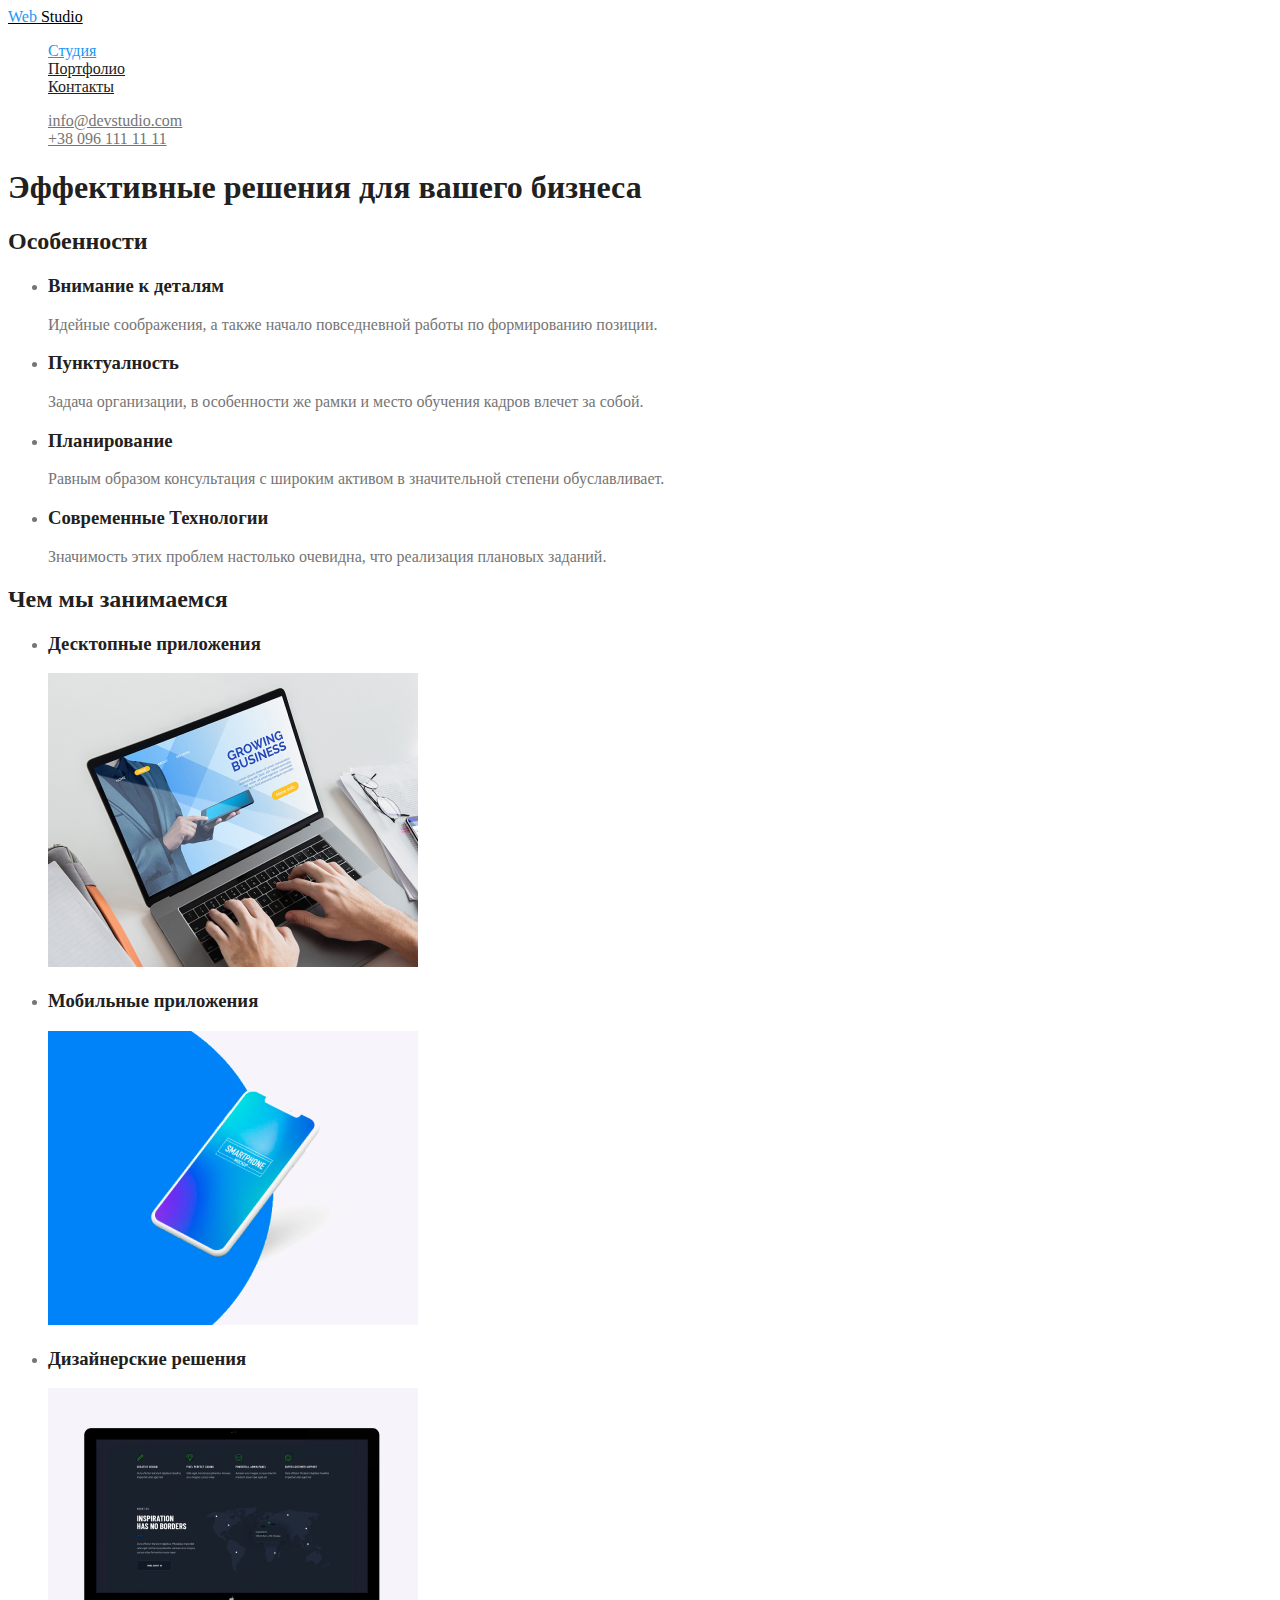
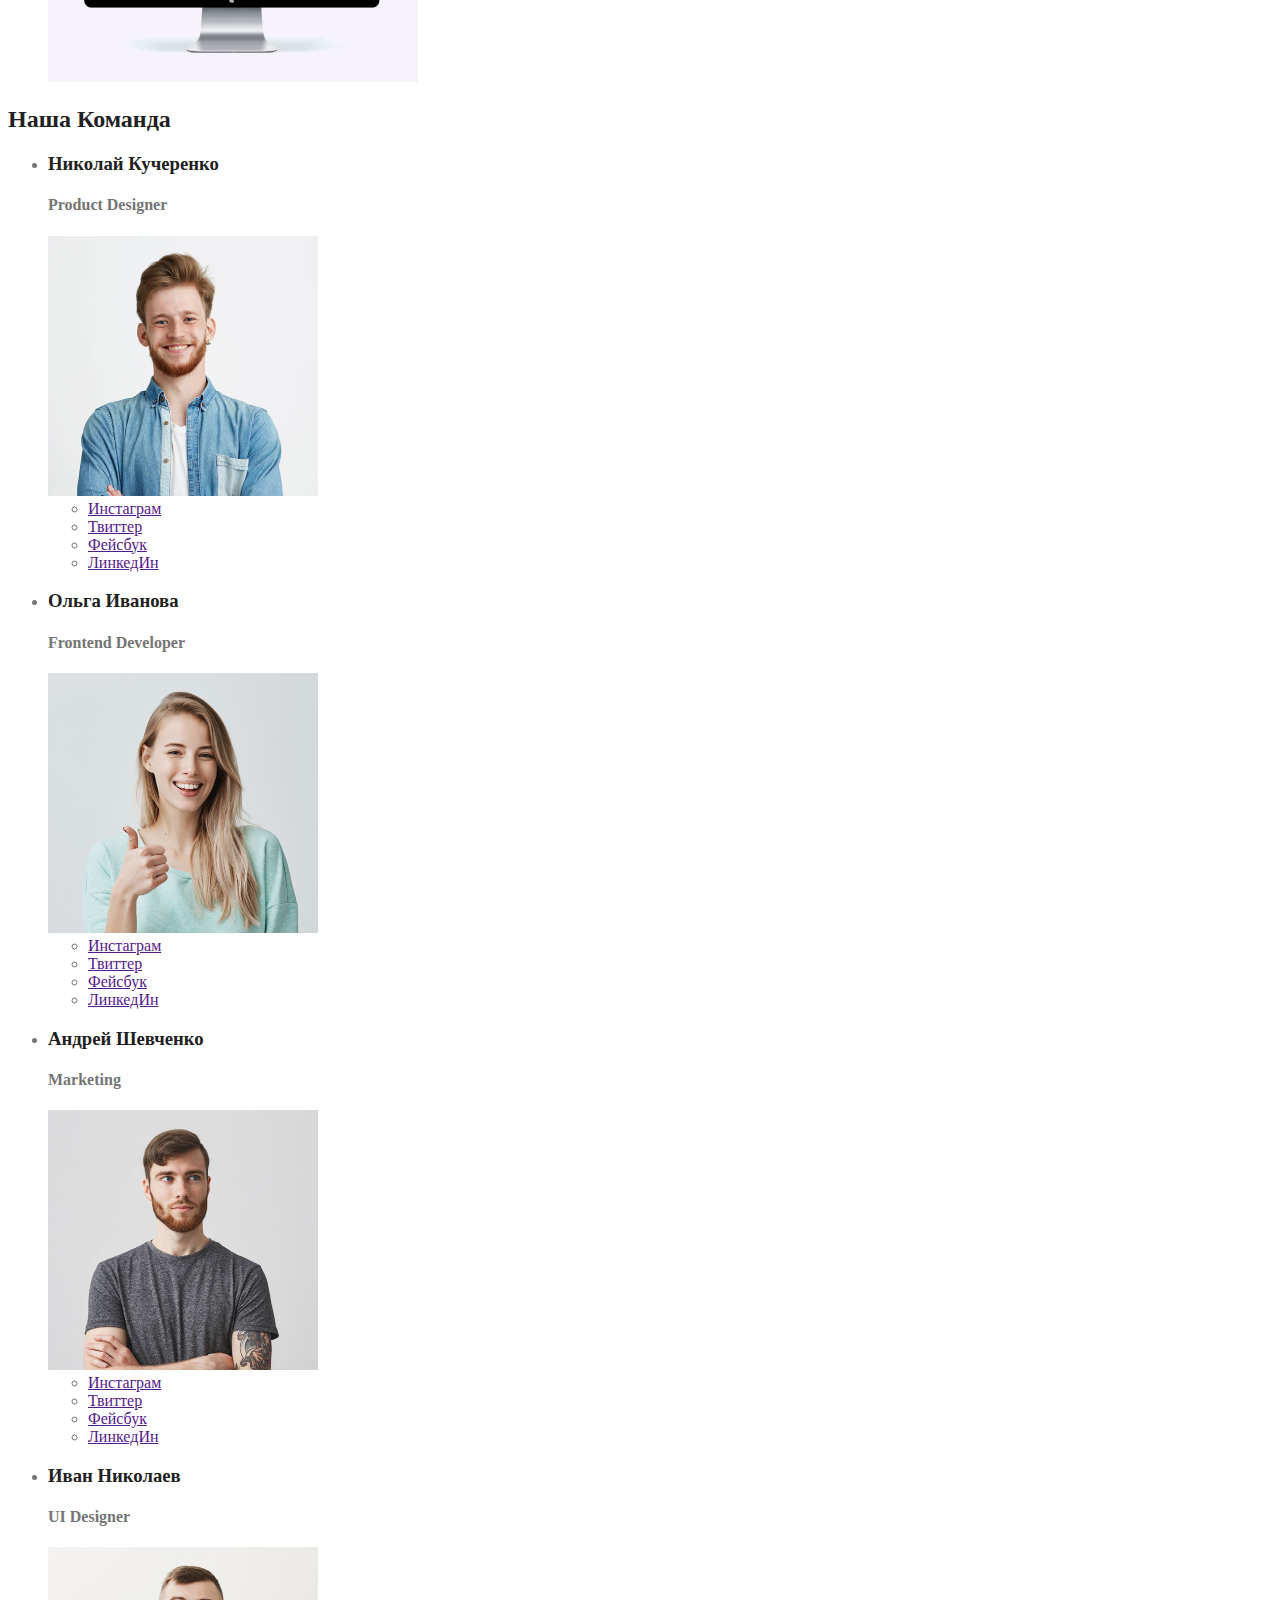
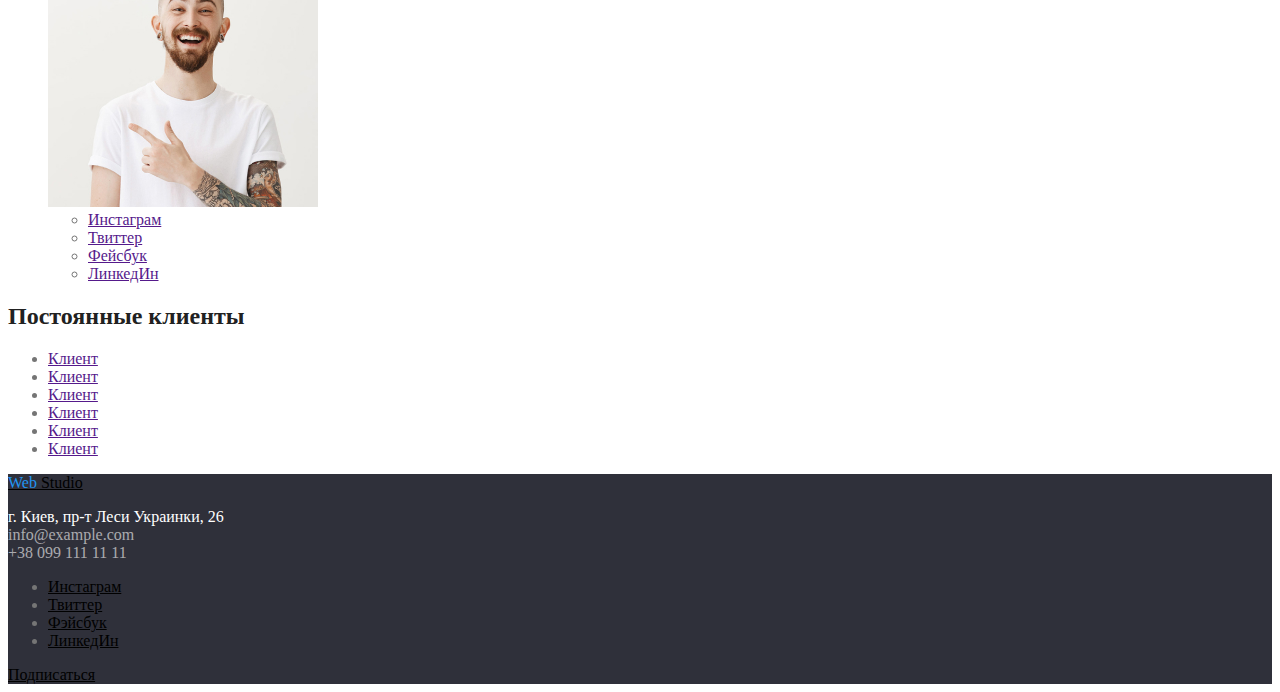
==== index.html @ 62b4dc36 "Разметка и оформление" ====
<!DOCTYPE html>
<html lang="ru">
  <head>
    <meta charset="UTF-8" />
    <meta name="viewport" content="width=device-width, initial-scale=1.0" />
    <title>Web Studio</title>

    <link rel="stylesheet" href="./сss/styles.css" />
  </head>
  <body>
    <!-- Шапка -->
    <header>
      <nav>
        <a href="" class="logo"> <span class="logo-web">Web</span> Studio</a>

        <ul class="pages-nav list">
          <li><a href="" class="link current">Студия</a></li>
          <li><a href="./portfolio.html" class="link">Портфолио</a></li>
          <li><a href="" class="link">Контакты</a></li>
        </ul>
      </nav>

      <ul class="nav-contacts list">
        <li>
          <a href="mailto:info@devstudio.com" class="contacts"
            >info@devstudio.com</a
          >
        </li>
        <li>
          <a href="tel:+380961111111" class="contacts"> +38 096 111 11 11</a>
        </li>
      </ul>
    </header>

    <main>
      <!-- Герой -->
      <section class="hero">
        <h1 class="title">Эффективные решения для вашего бизнеса</h1>
        <a href=""></a>
      </section>

      <!-- Особенности -->
      <section class="features">
        <h2 class="title">Особенности</h2>

        <ul>
          <li>
            <h3 class="title">Внимание к деталям</h3>

            <p>
              Идейные соображения, а также начало повседневной работы по
              формированию позиции.
            </p>
          </li>
          <li>
            <h3 class="title">Пунктуалность</h3>

            <p>
              Задача организации, в особенности же рамки и место обучения кадров
              влечет за собой.
            </p>
          </li>
          <li>
            <h3 class="title">Планирование</h3>

            <p>
              Равным образом консультация с широким активом в значительной
              степени обуславливает.
            </p>
          </li>
          <li>
            <h3 class="title">Современные Технологии</h3>
            <p>
              Значимость этих проблем настолько очевидна, что реализация
              плановых заданий.
            </p>
          </li>
        </ul>
      </section>

      <!-- Чем мы занимаемся -->
      <section class="products">
        <h2 class="title">Чем мы занимаемся</h2>

        <ul>
          <li>
            <h3 class="title">Десктопные приложения</h3>
            <a href=""><img src="./images/box-1.jpg" alt="" width="370" /></a>
          </li>
          <li>
            <h3 class="title">Мобильные приложения</h3>
            <a href=""><img src="./images/box-2.jpg" alt="" width="370" /></a>
          </li>
          <li>
            <h3 class="title">Дизайнерские решения</h3>
            <a href=""><img src="./images/box-3.jpg" alt="" width="370" /></a>
          </li>
        </ul>
      </section>

      <!-- Наша команда -->
      <section class="team">
        <h2 class="title">Наша Команда</h2>

        <ul>
          <li>
            <h3 class="title">Николай Кучеренко</h3>
            <h4>Product Designer</h4>

            <img
              src="./images/team-1.jpg"
              alt="Фотография Николая Кучеренко"
              width="270"
            />
            <ul>
              <li>
                <a href="" aria-label="Ссылка на Инстаграм">Инстаграм</a>
              </li>
              <li>
                <a href="" aria-label="Ссылка на Твиттер">Твиттер</a>
              </li>
              <li>
                <a href="" aria-label="Ссылка на Фейсбук">Фейсбук</a>
              </li>
              <li>
                <a href="" aria-label="Ссылка на ЛинкедИн">ЛинкедИн</a>
              </li>
            </ul>
          </li>

          <li>
            <h3 class="title">Ольга Иванова</h3>
            <h4>Frontend Developer</h4>

            <img
              src="./images/team-2.jpg"
              alt="Фотография Ольги Ивановой"
              width="270"
            />
            <ul>
              <li>
                <a href="" aria-label="Ссылка на Инстаграм">Инстаграм</a>
              </li>
              <li>
                <a href="" aria-label="Ссылка на Твиттер">Твиттер</a>
              </li>
              <li>
                <a href="" aria-label="Ссылка на Фейсбук">Фейсбук</a>
              </li>
              <li>
                <a href="" aria-label="Ссылка на ЛинкедИн">ЛинкедИн</a>
              </li>
            </ul>
          </li>

          <li>
            <h3 class="title">Андрей Шевченко</h3>
            <h4>Marketing</h4>

            <img
              src="./images/team-3.jpg"
              alt="Фотография Андрея Шевченко"
              width="270"
            />
            <ul>
              <li>
                <a href="" aria-label="Ссылка на Инстаграм">Инстаграм</a>
              </li>
              <li>
                <a href="" aria-label="Ссылка на Твиттер">Твиттер</a>
              </li>
              <li>
                <a href="" aria-label="Ссылка на Фейсбук">Фейсбук</a>
              </li>
              <li>
                <a href="" aria-label="Ссылка на ЛинкедИн">ЛинкедИн</a>
              </li>
            </ul>
          </li>

          <li>
            <h3 class="title">Иван Николаев</h3>
            <h4>UI Designer</h4>

            <img
              src="./images/team-4.jpg"
              alt="Фотография Ивана Николаева"
              width="270"
            />
            <ul>
              <li>
                <a href="" aria-label="Ссылка на Инстаграм">Инстаграм</a>
              </li>
              <li>
                <a href="" aria-label="Ссылка на Твиттер">Твиттер</a>
              </li>
              <li>
                <a href="" aria-label="Ссылка на Фейсбук">Фейсбук</a>
              </li>
              <li>
                <a href="" aria-label="Ссылка на ЛинкедИн">ЛинкедИн</a>
              </li>
            </ul>
          </li>
        </ul>
      </section>

      <!-- Постоянные клиенты -->
      <section class="clients">
        <h2 class="title">Постоянные клиенты</h2>

        <ul>
          <li>
            <a href="" aria-label="Ссылка на клиента">Клиент</a>
          </li>

          <li>
            <a href="" aria-label="Ссылка на клиента">Клиент</a>
          </li>

          <li>
            <a href="" aria-label="Ссылка на клиента">Клиент</a>
          </li>

          <li>
            <a href="" aria-label="Ссылка на клиента">Клиент</a>
          </li>
          <li>
            <a href="" aria-label="Ссылка на клиента">Клиент</a>
          </li>
          <li>
            <a href="" aria-label="Ссылка на клиента">Клиент</a>
          </li>
        </ul>
      </section>
    </main>

    <footer class="footer">
      <div>
        <a href="" class="logo"> <span class="logo-web">Web</span> Studio</a>
      </div>
      <div class="contacts">
        <p>
          <span class="adress">г. Киев, пр-т Леси Украинки, 26</span> <br />
          <span class="mail">info@example.com</span> <br />
          <span class="phone">+38 099 111 11 11</span> <br />
        </p>
      </div>
      <div class="social">
        <ul>
          <li><a href="" aria-label="Ссылка на Instagram">Инстаграм</a></li>
          <li><a href="" aria-label="Ссылка на Twitter">Твиттер</a></li>
          <li><a href="" aria-label="Ссылка на Facebook">Фэйсбук</a></li>
          <li><a href="" aria-label="Ссылка на LinkedIn">ЛинкедИн</a></li>
        </ul>
      </div>

      <div class="sub">
        <a href="">Подписаться</a>
      </div>
    </footer>
  </body>
</html>

<span></span>
---- сss/styles.css ----
:root {
  --primary-text-color: #757575;
  --title-color: #212121;
  --accent-color: #2196f3;
  --black-color: #000000;
  --primary-white-color: #ffffff;
  --footer-color: #2f303a;
  --contacts-color: rgba(255, 255, 255, 0.6);
}

body {
  background-color: var(--primary-white-color);
  color: var(--primary-text-color);
}

.list {
  list-style: none;
}

/* белый цвет: #FFFFFF */
/* цвет заголовка: #212121 */
/* основной цвет текста: #757575 */
/* акцент: #2196F3 */
/* цвет контактов в футере: rgba(255, 255, 255, 0.6); */
/* черный цвет: #000000 */
/* цвет футера: #2F303A */

/*  Шапка */

/* Навигация */
.logo-web {
  color: var(--accent-color);
}

.logo {
  color: var(--black-color);
}

.pages-nav .link {
  color: var(--title-color);
}

.pages-nav .link:hover,
.pages-nav .link:focus {
  color: var(--accent-color);
}

.pages-nav .link.current {
  color: var(--accent-color);
}

/* Контакты */
.nav-contacts .contacts {
  color: var(--primary-text-color);
}

.nav-contacts .contacts:hover,
.nav-contacts .contacts:focus {
  color: var(--accent-color);
}

/* Оформелние index.html */

/* Герой */
.hero .title {
  color: var(--title-color);
}

/* Особенности */
.features .title {
  color: var(--title-color);
}

/* Чем мы занимаемся */
.products .title {
  color: var(--title-color);
}

/* Наша команда */
.team .title {
  color: var(--title-color);
}

/* Постоянные клиенты */
.clients .title {
  color: var(--title-color);
}

/* Футер */
.footer {
  background-color: var(--footer-color);
}

.footer a {
  color: var(--black-color);
}

.contacts .adress {
  color: var(--primary-white-color);
}

.contacts .mail {
  color: var(--contacts-color);
}

.contacts .phone {
  color: var(--contacts-color);
}

/* Оформление portfolio.html */

.filter .title {
  color: var(--title-color);
}

.filter a {
  color: var(--black-color);
}

.portfolio .title {
  color: var(--title-color);
}
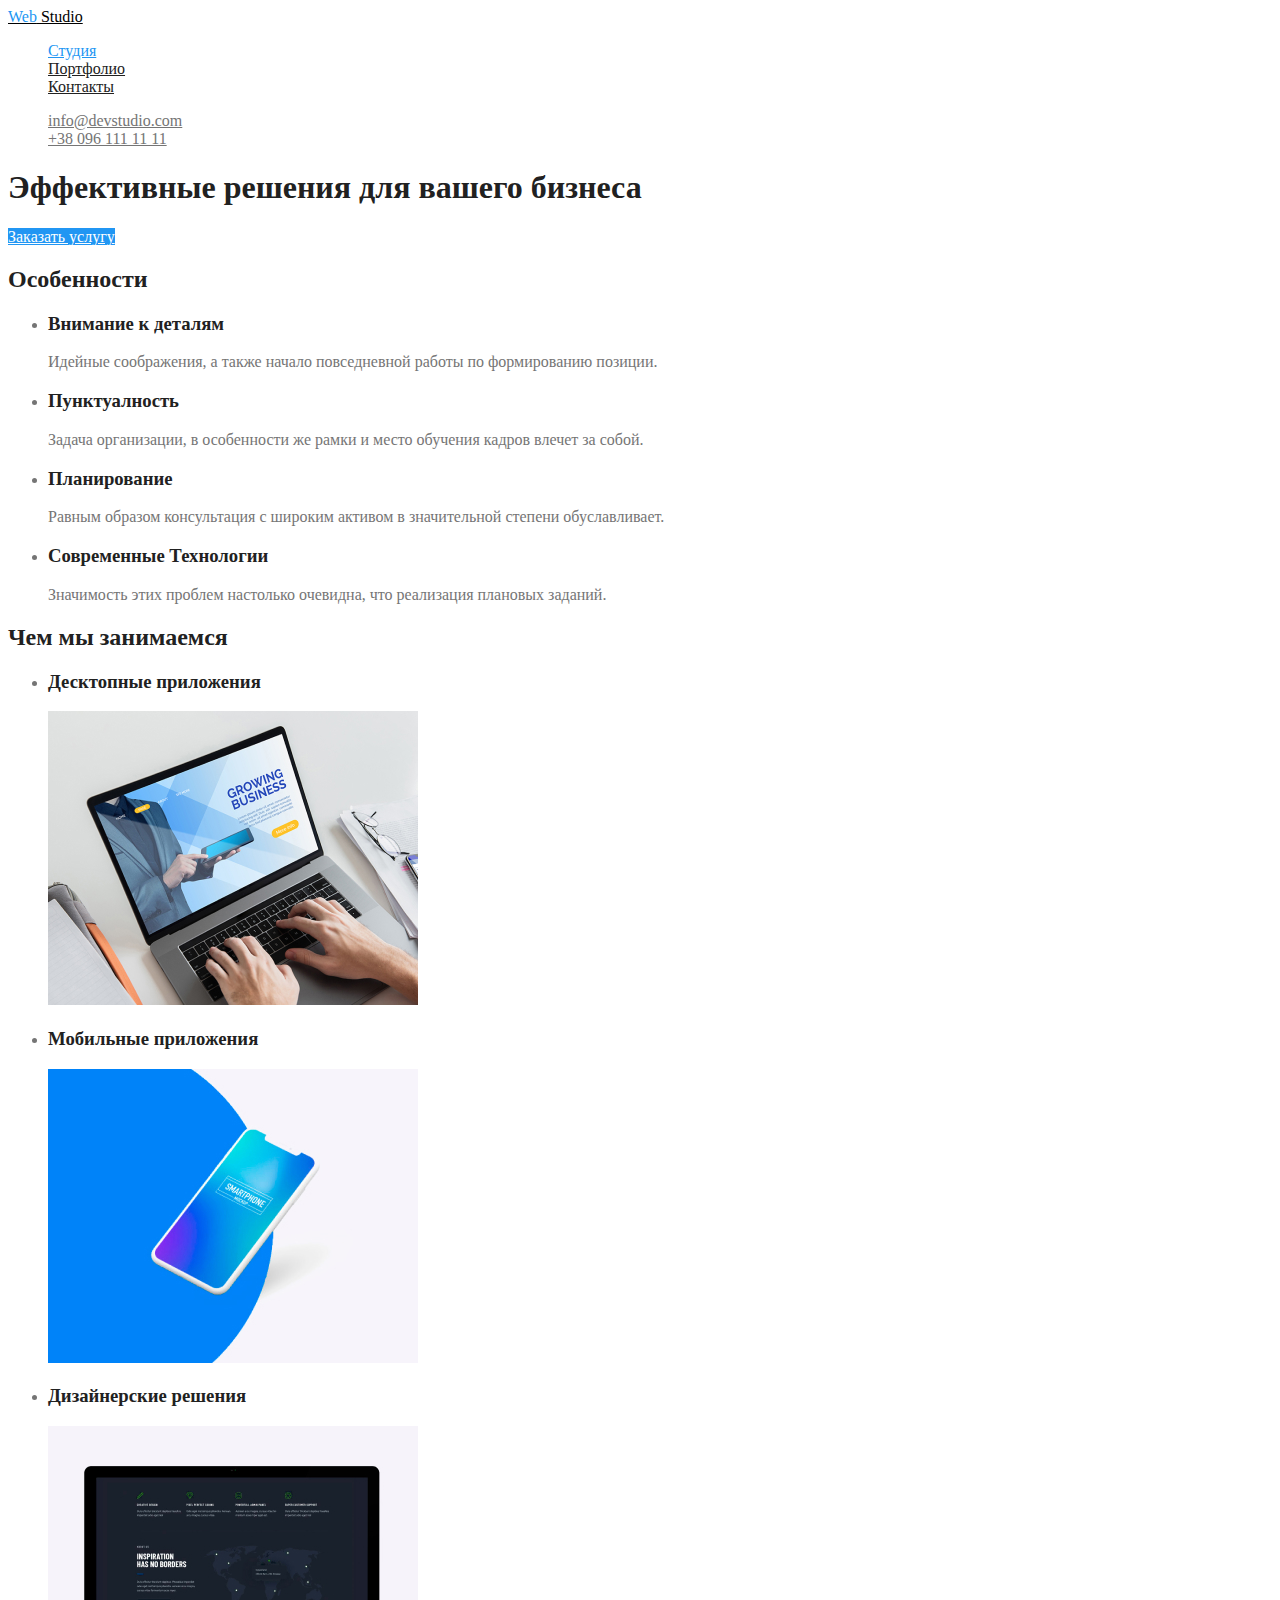
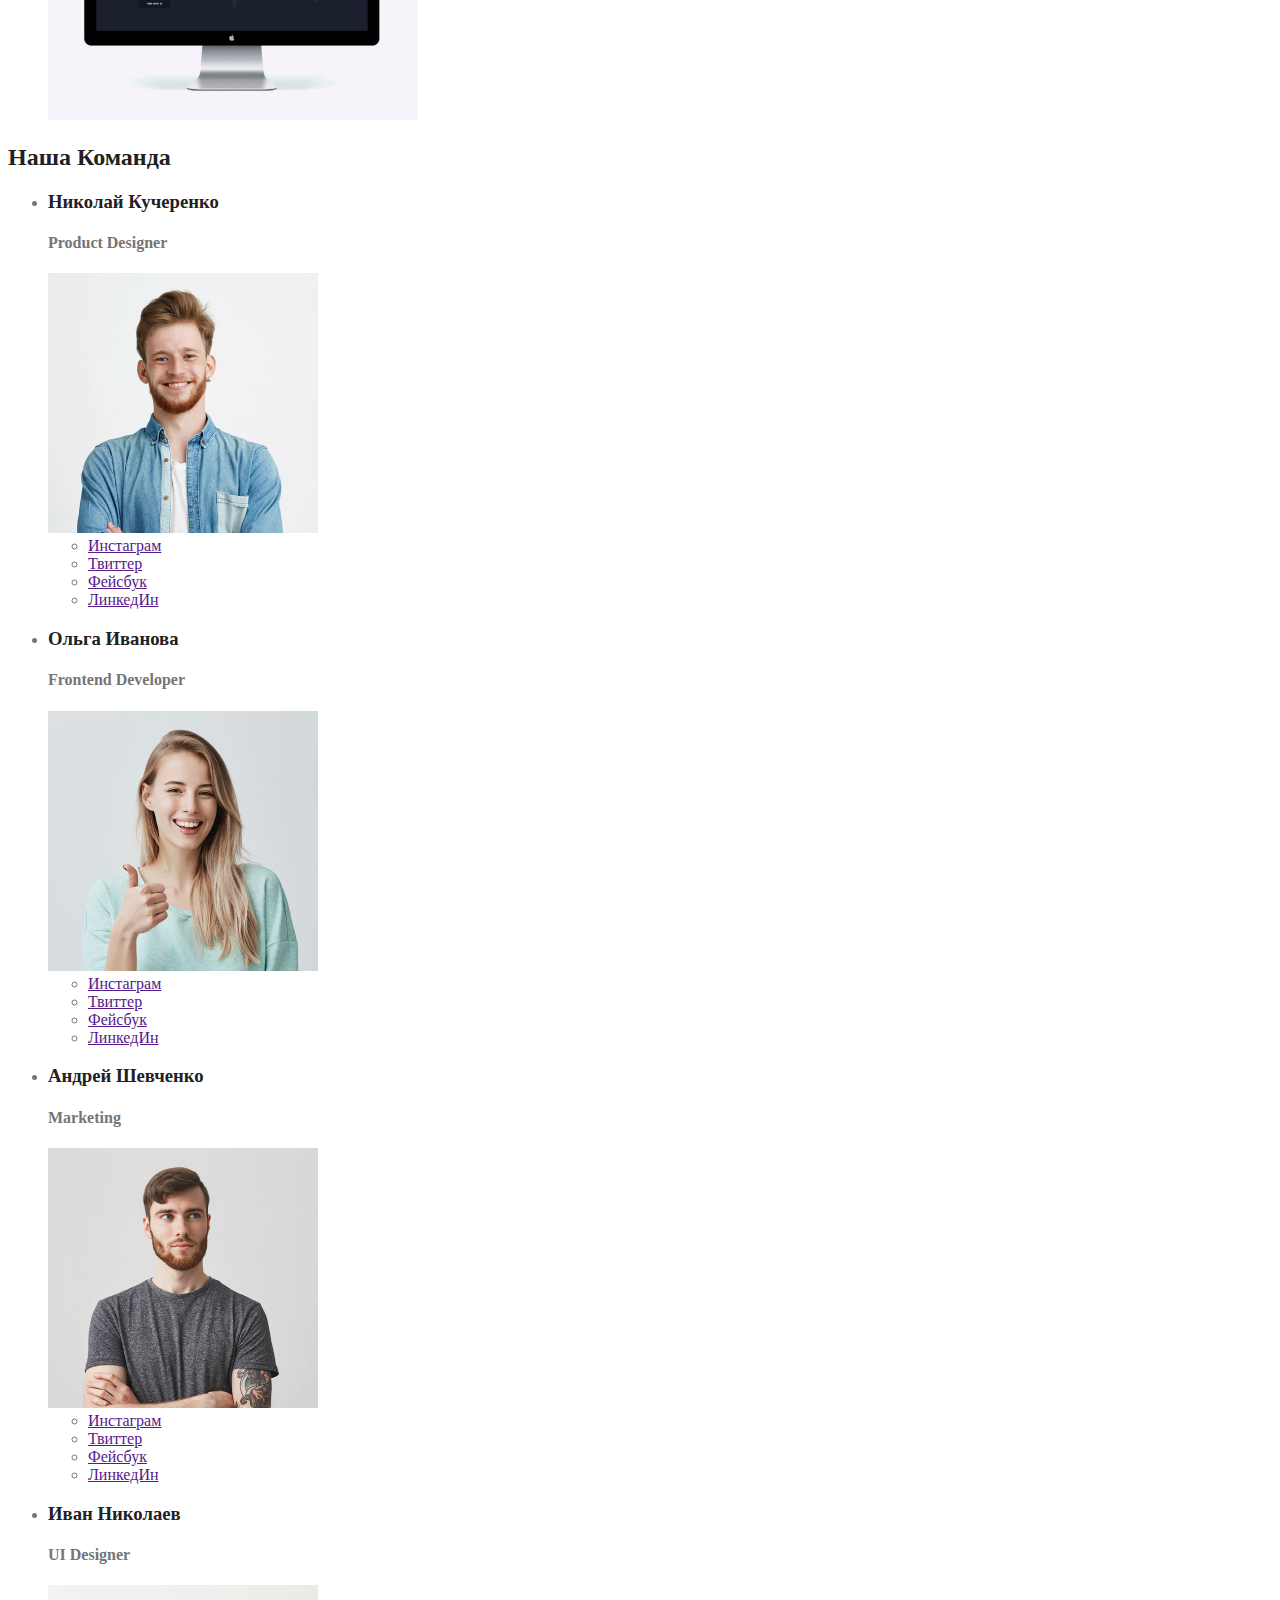
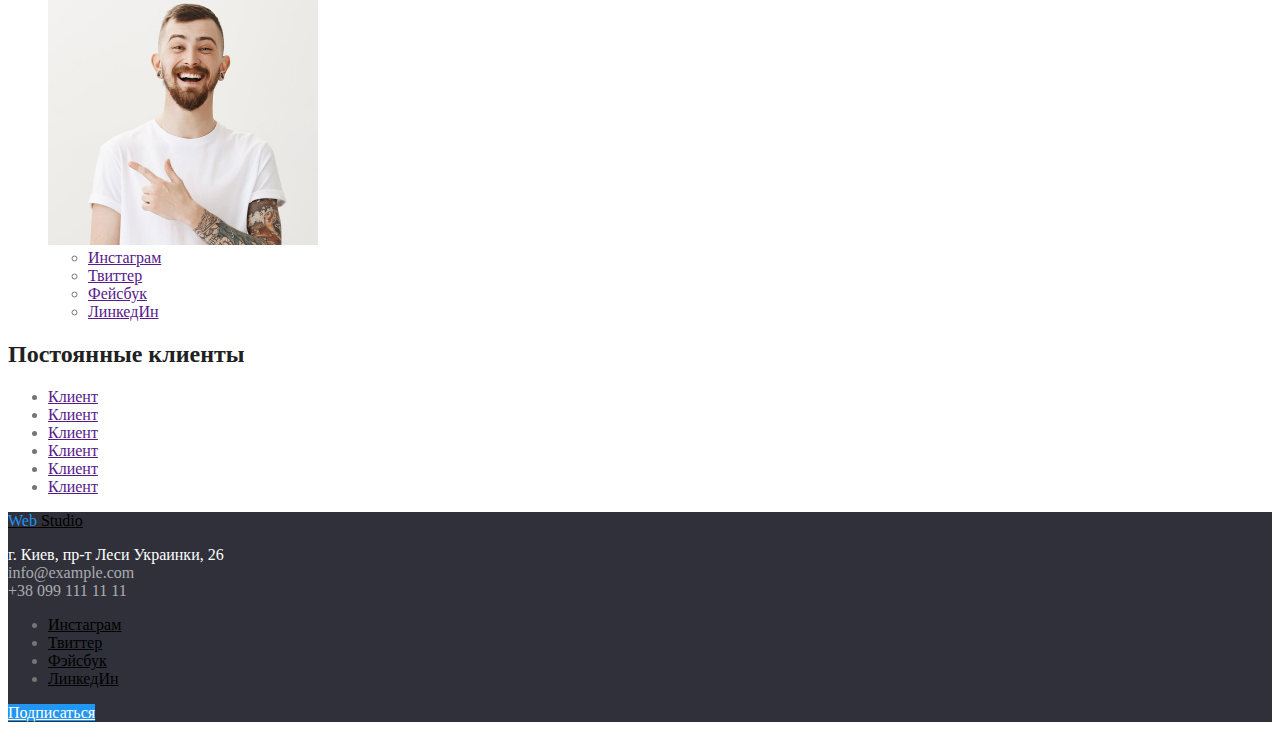
==== commit 4fbc7807: "Добавлено оформление button" ====
--- a/index.html
+++ b/index.html
@@ -36,7 +36,7 @@
       <!-- Герой -->
       <section class="hero">
         <h1 class="title">Эффективные решения для вашего бизнеса</h1>
-        <a href=""></a>
+        <a href="" class="button">Заказать услугу</a>
       </section>
 
       <!-- Особенности -->
@@ -256,7 +256,7 @@
       </div>
 
       <div class="sub">
-        <a href="">Подписаться</a>
+        <a href="" class="button">Подписаться</a>
       </div>
     </footer>
   </body>
--- a/сss/styles.css
+++ b/сss/styles.css
@@ -5,6 +5,7 @@
   --black-color: #000000;
   --primary-white-color: #ffffff;
   --footer-color: #2f303a;
+  --portfolio-button-color: #f5f4fa;
   --contacts-color: rgba(255, 255, 255, 0.6);
 }
 
@@ -24,6 +25,7 @@
 /* цвет контактов в футере: rgba(255, 255, 255, 0.6); */
 /* черный цвет: #000000 */
 /* цвет футера: #2F303A */
+/* цвет кнопок портфолио: #F5F4FA */
 
 /*  Шапка */
 
@@ -91,7 +93,7 @@
   background-color: var(--footer-color);
 }
 
-.footer a {
+.footer .social a {
   color: var(--black-color);
 }
 
@@ -113,10 +115,22 @@
   color: var(--title-color);
 }
 
-.filter a {
-  color: var(--black-color);
-}
-
 .portfolio .title {
   color: var(--title-color);
 }
+
+/* Button */
+.button {
+  color: var(--primary-white-color);
+  background-color: var(--accent-color);
+}
+
+.button.portfolio {
+  color: var(--title-color);
+  background-color: var(--portfolio-button-color);
+}
+
+.button.portfolio:hover {
+  color: var(--primary-white-color);
+  background-color: var(--accent-color);
+}
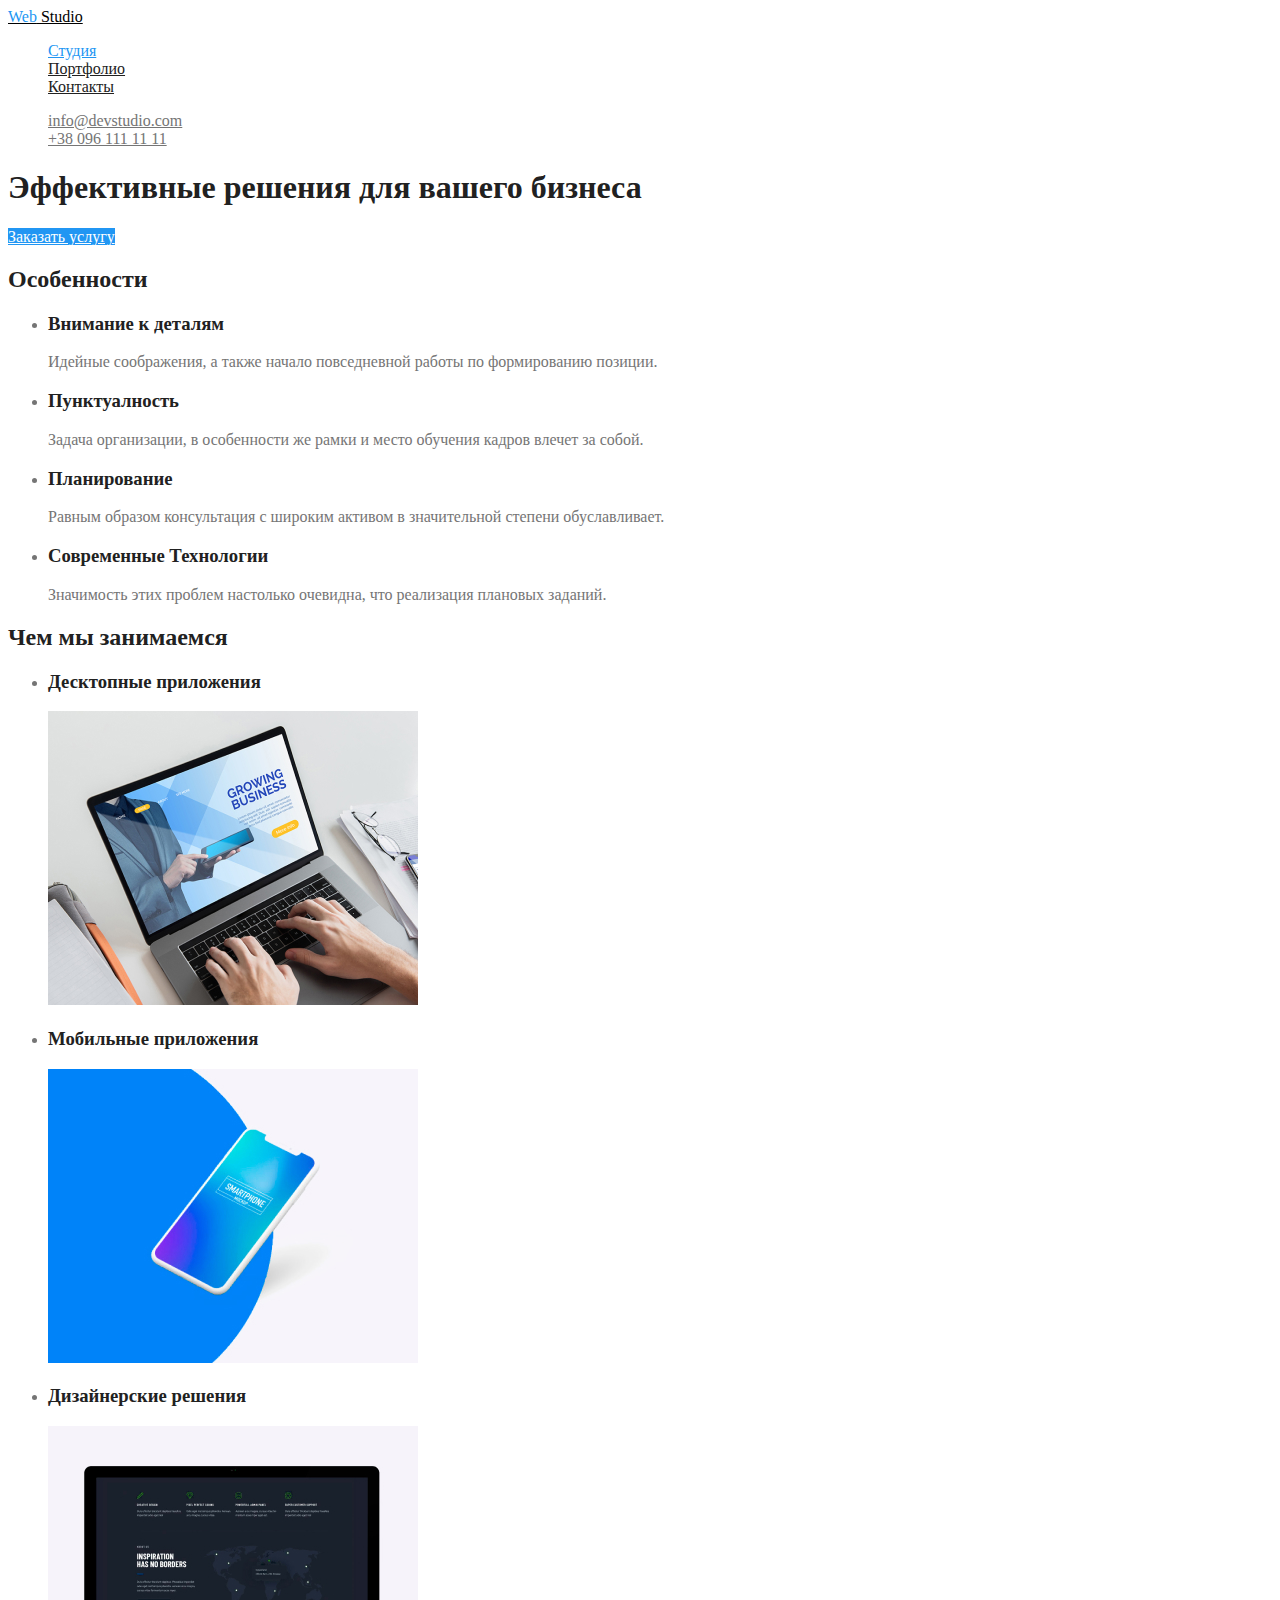
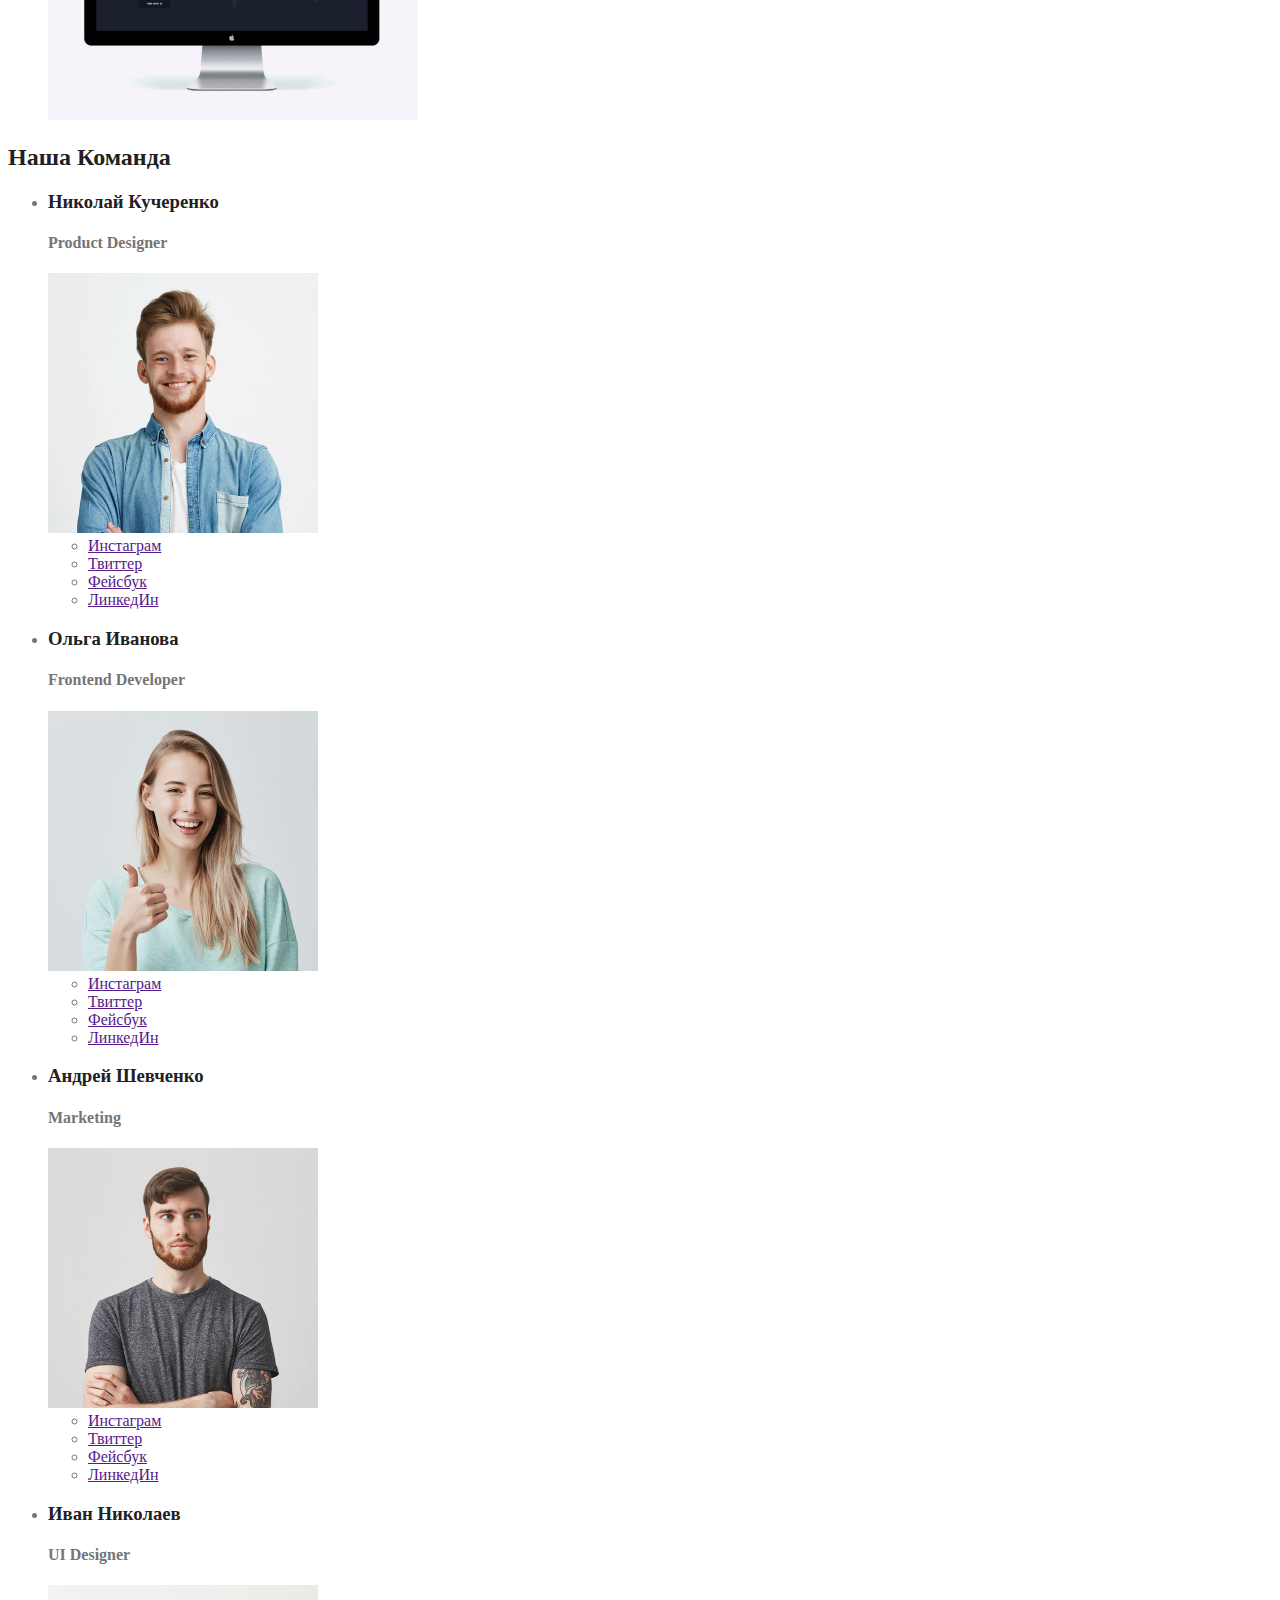
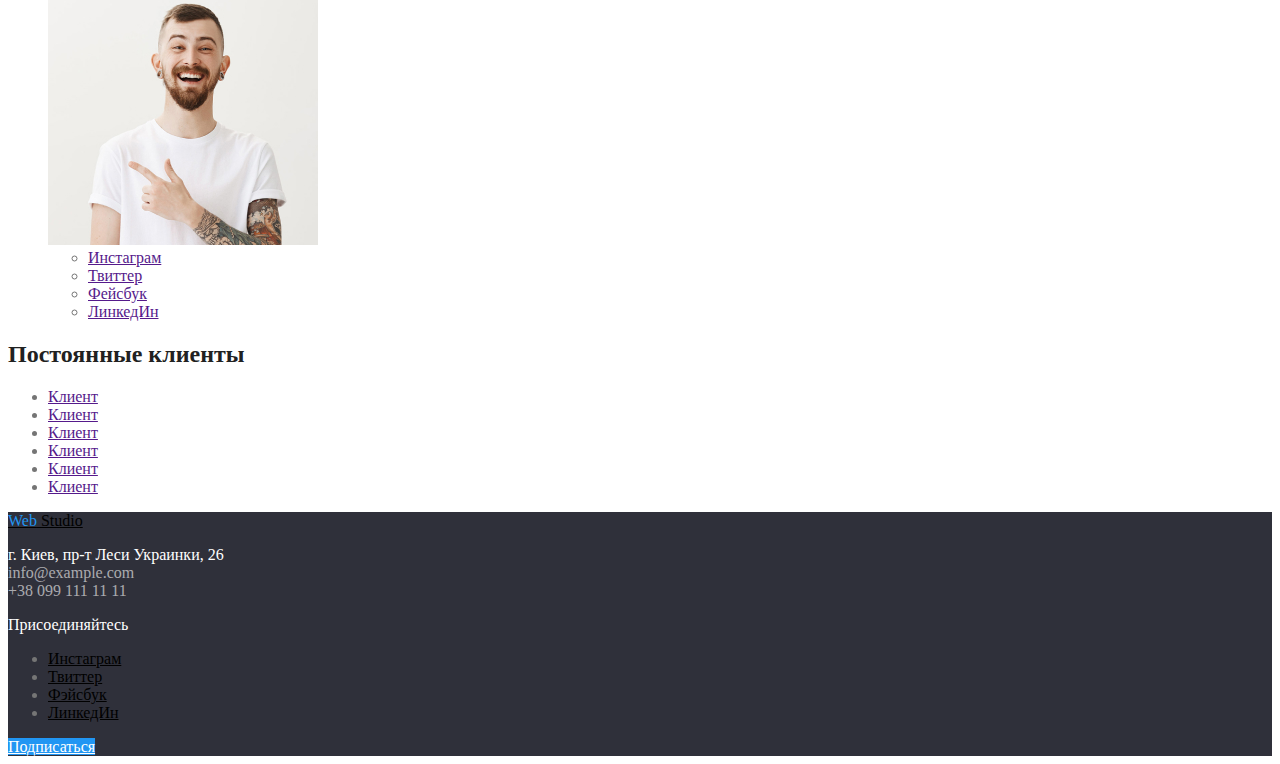
==== commit e74fd36a: "Редактировка футера" ====
--- a/index.html
+++ b/index.html
@@ -247,6 +247,7 @@
         </p>
       </div>
       <div class="social">
+        <p>Присоединяйтесь</p>
         <ul>
           <li><a href="" aria-label="Ссылка на Instagram">Инстаграм</a></li>
           <li><a href="" aria-label="Ссылка на Twitter">Твиттер</a></li>
--- a/сss/styles.css
+++ b/сss/styles.css
@@ -93,6 +93,10 @@
   background-color: var(--footer-color);
 }
 
+.footer .social p {
+  color: var(--primary-white-color);
+}
+
 .footer .social a {
   color: var(--black-color);
 }
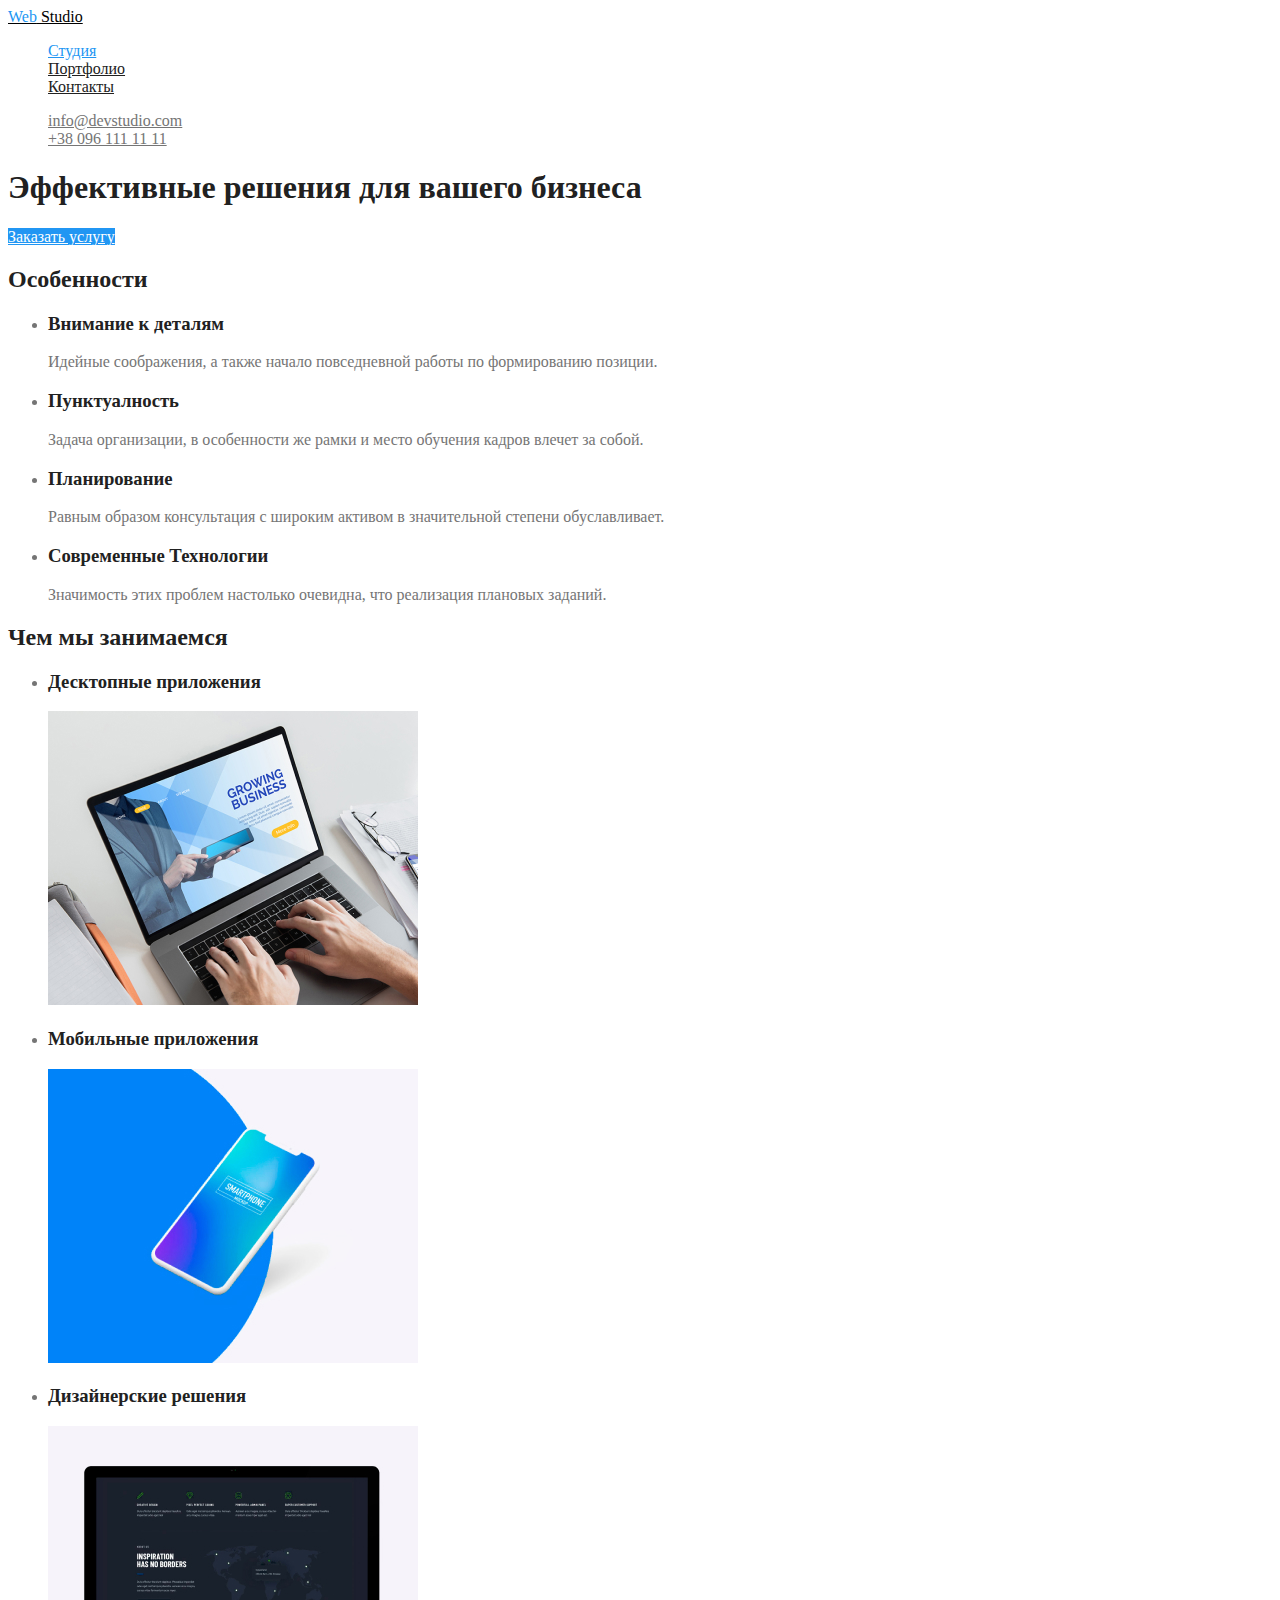
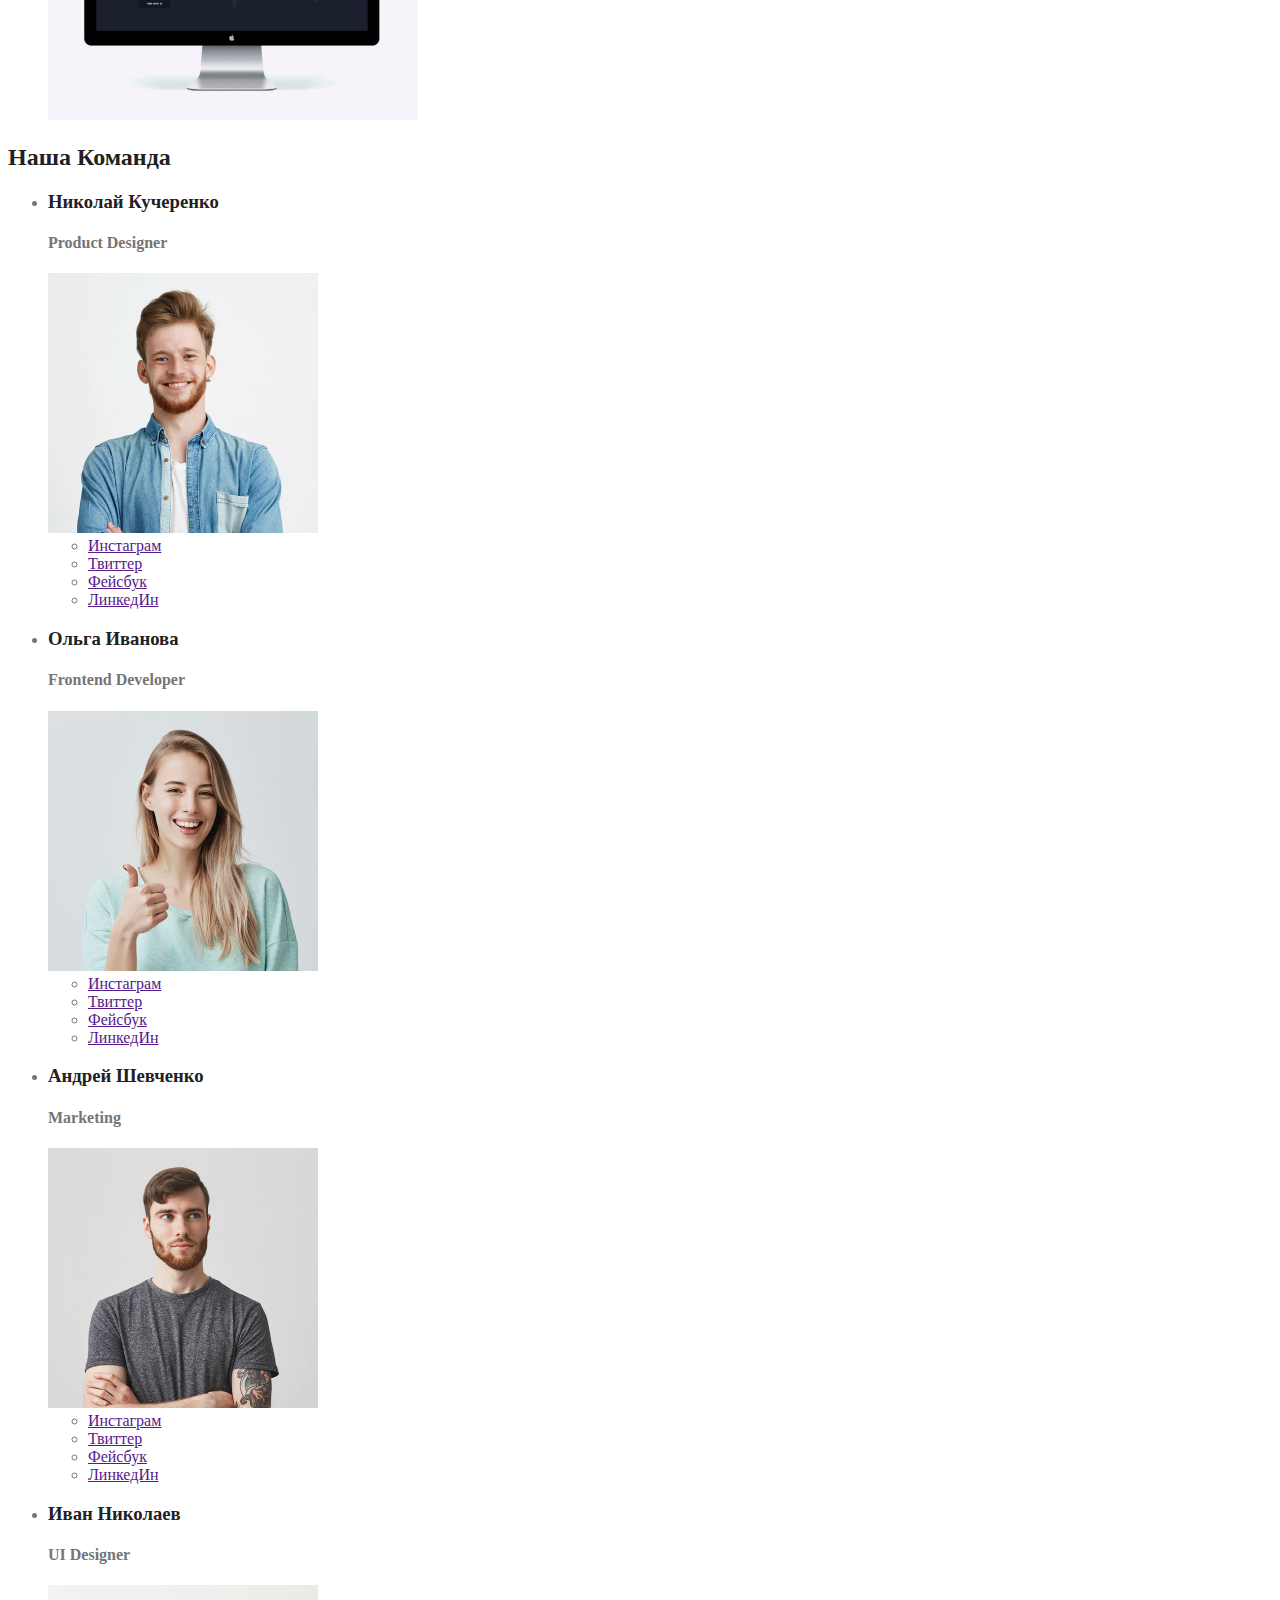
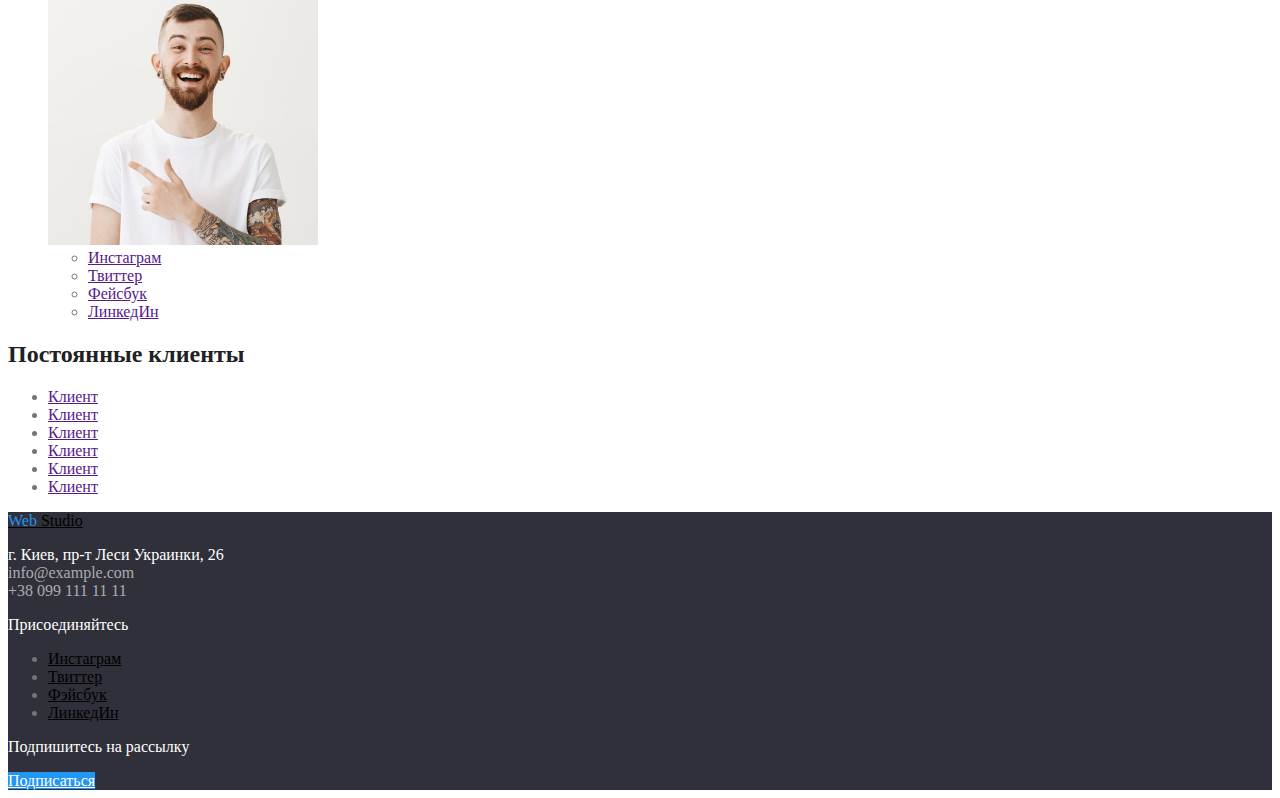
==== commit dd6da83e: "Футер" ====
--- a/index.html
+++ b/index.html
@@ -257,6 +257,7 @@
       </div>
 
       <div class="sub">
+        <p>Подпишитесь на рассылку</p>
         <a href="" class="button">Подписаться</a>
       </div>
     </footer>
--- a/сss/styles.css
+++ b/сss/styles.css
@@ -123,6 +123,10 @@
   color: var(--title-color);
 }
 
+.sub p {
+  color: var(--primary-white-color);
+}
+
 /* Button */
 .button {
   color: var(--primary-white-color);
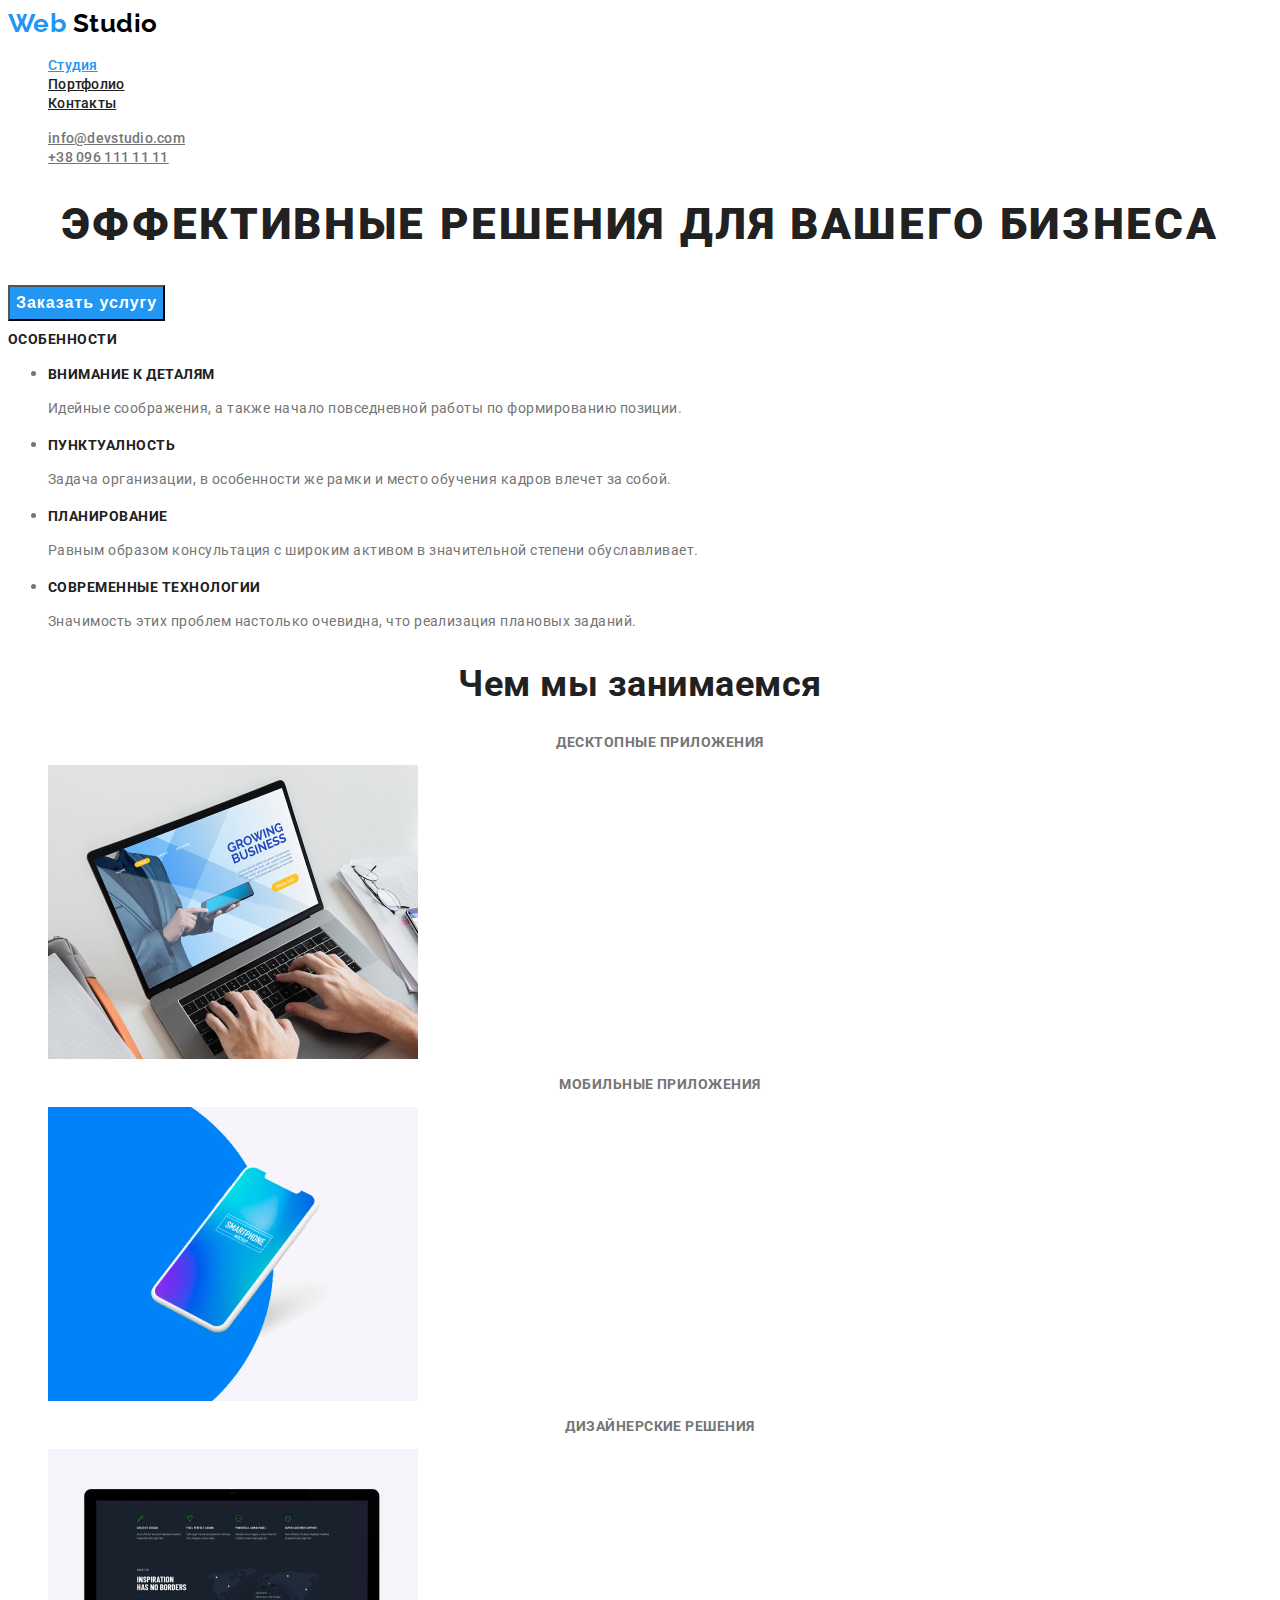
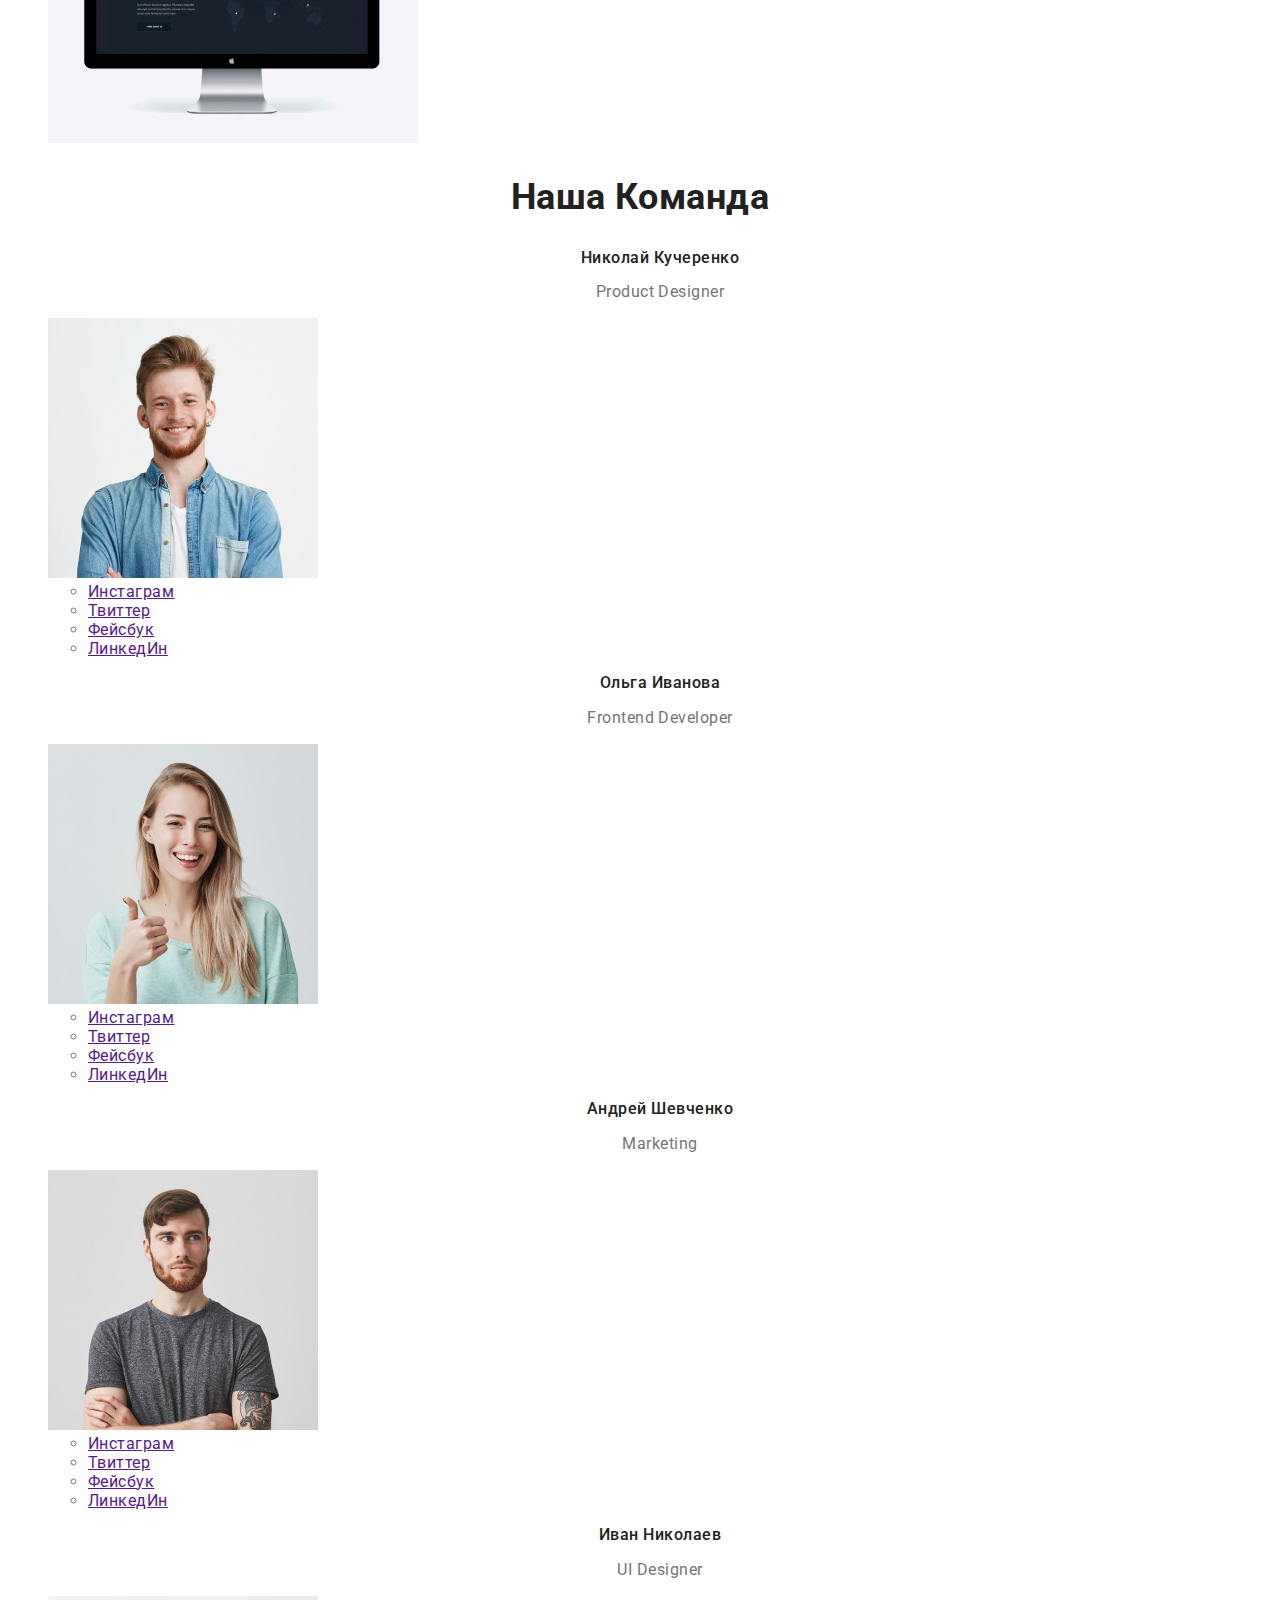
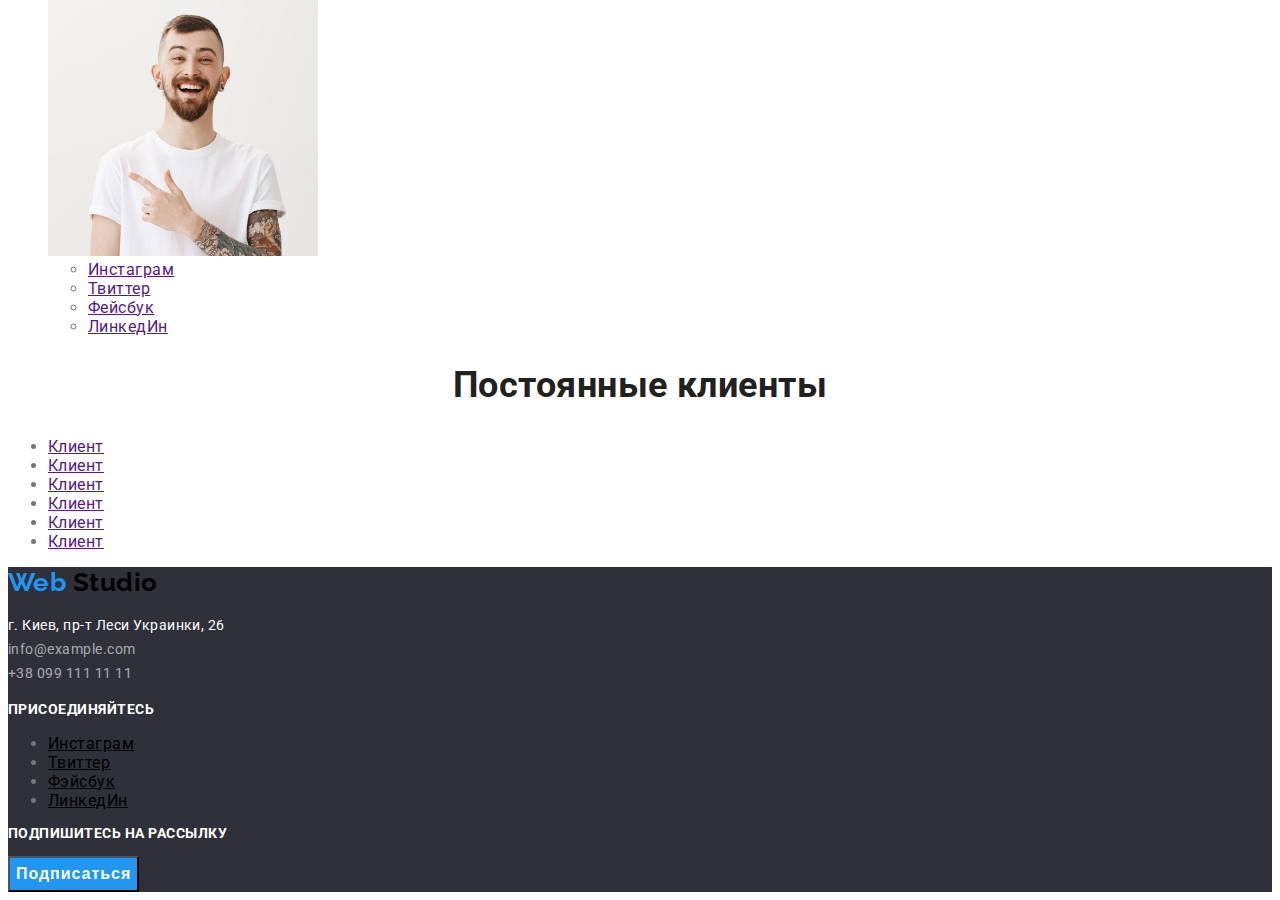
==== commit 41e52c11: "Оформление текста index.html" ====
--- a/index.html
+++ b/index.html
@@ -4,6 +4,10 @@
     <meta charset="UTF-8" />
     <meta name="viewport" content="width=device-width, initial-scale=1.0" />
     <title>Web Studio</title>
+    <link
+      href="https://fonts.googleapis.com/css2?family=Raleway:wght@700&family=Roboto:wght@400;500;700;900&display=swap"
+      rel="stylesheet"
+    />
 
     <link rel="stylesheet" href="./сss/styles.css" />
   </head>
@@ -11,7 +15,9 @@
     <!-- Шапка -->
     <header>
       <nav>
-        <a href="" class="logo"> <span class="logo-web">Web</span> Studio</a>
+        <a href="" class="logo underline">
+          <span class="logo-web underline">Web</span> Studio</a
+        >
 
         <ul class="pages-nav list">
           <li><a href="" class="link current">Студия</a></li>
@@ -36,7 +42,7 @@
       <!-- Герой -->
       <section class="hero">
         <h1 class="title">Эффективные решения для вашего бизнеса</h1>
-        <a href="" class="button">Заказать услугу</a>
+        <button class="button">Заказать услугу</button>
       </section>
 
       <!-- Особенности -->
@@ -79,33 +85,33 @@
       </section>
 
       <!-- Чем мы занимаемся -->
-      <section class="products">
-        <h2 class="title">Чем мы занимаемся</h2>
-
-        <ul>
-          <li>
-            <h3 class="title">Десктопные приложения</h3>
-            <a href=""><img src="./images/box-1.jpg" alt="" width="370" /></a>
-          </li>
-          <li>
-            <h3 class="title">Мобильные приложения</h3>
-            <a href=""><img src="./images/box-2.jpg" alt="" width="370" /></a>
-          </li>
-          <li>
-            <h3 class="title">Дизайнерские решения</h3>
-            <a href=""><img src="./images/box-3.jpg" alt="" width="370" /></a>
+      <section class="section">
+        <h2 class="section-title">Чем мы занимаемся</h2>
+
+        <ul class="directions list">
+          <li>
+            <h3 class="direction-title">Десктопные приложения</h3>
+            <img src="./images/box-1.jpg" alt="Изображение Ноутбука" />
+          </li>
+          <li>
+            <h3 class="direction-title">Мобильные приложения</h3>
+            <img src="./images/box-2.jpg" alt="Изображение Смартфона" />
+          </li>
+          <li>
+            <h3 class="direction-title">Дизайнерские решения</h3>
+            <img src="./images/box-3.jpg" alt="Изображение Монитора" />
           </li>
         </ul>
       </section>
 
       <!-- Наша команда -->
-      <section class="team">
-        <h2 class="title">Наша Команда</h2>
-
-        <ul>
-          <li>
-            <h3 class="title">Николай Кучеренко</h3>
-            <h4>Product Designer</h4>
+      <section class="section">
+        <h2 class="section-title">Наша Команда</h2>
+
+        <ul class="team list">
+          <li>
+            <h3 class="team-title">Николай Кучеренко</h3>
+            <p class="team-position">Product Designer</p>
 
             <img
               src="./images/team-1.jpg"
@@ -129,8 +135,8 @@
           </li>
 
           <li>
-            <h3 class="title">Ольга Иванова</h3>
-            <h4>Frontend Developer</h4>
+            <h3 class="team-title">Ольга Иванова</h3>
+            <p class="team-position">Frontend Developer</p>
 
             <img
               src="./images/team-2.jpg"
@@ -154,8 +160,8 @@
           </li>
 
           <li>
-            <h3 class="title">Андрей Шевченко</h3>
-            <h4>Marketing</h4>
+            <h3 class="team-title">Андрей Шевченко</h3>
+            <p class="team-position">Marketing</p>
 
             <img
               src="./images/team-3.jpg"
@@ -179,8 +185,8 @@
           </li>
 
           <li>
-            <h3 class="title">Иван Николаев</h3>
-            <h4>UI Designer</h4>
+            <h3 class="team-title">Иван Николаев</h3>
+            <p class="team-position">UI Designer</p>
 
             <img
               src="./images/team-4.jpg"
@@ -206,8 +212,8 @@
       </section>
 
       <!-- Постоянные клиенты -->
-      <section class="clients">
-        <h2 class="title">Постоянные клиенты</h2>
+      <section class="section">
+        <h2 class="section-title">Постоянные клиенты</h2>
 
         <ul>
           <li>
@@ -237,7 +243,9 @@
 
     <footer class="footer">
       <div>
-        <a href="" class="logo"> <span class="logo-web">Web</span> Studio</a>
+        <a href="" class="logo underline">
+          <span class="logo-web underline">Web</span> Studio</a
+        >
       </div>
       <div class="contacts">
         <p>
@@ -256,9 +264,9 @@
         </ul>
       </div>
 
-      <div class="sub">
+      <div class="subscribe">
         <p>Подпишитесь на рассылку</p>
-        <a href="" class="button">Подписаться</a>
+        <button class="button">Подписаться</button>
       </div>
     </footer>
   </body>
--- a/сss/styles.css
+++ b/сss/styles.css
@@ -12,10 +12,16 @@
 body {
   background-color: var(--primary-white-color);
   color: var(--primary-text-color);
+  font-family: Roboto, sans-serif;
+  letter-spacing: 0.03em;
 }
 
 .list {
   list-style: none;
+}
+
+.underline {
+  text-decoration: none;
 }
 
 /* белый цвет: #FFFFFF */
@@ -32,14 +38,29 @@
 /* Навигация */
 .logo-web {
   color: var(--accent-color);
+
+  font-family: Raleway;
+  font-weight: 700;
+  font-size: 26px;
+  line-height: 1.19;
 }
 
 .logo {
   color: var(--black-color);
+
+  font-family: Raleway;
+  font-weight: 700;
+  font-size: 26px;
+  line-height: 1.19;
 }
 
 .pages-nav .link {
   color: var(--title-color);
+
+  font-weight: 500;
+  font-size: 14px;
+  line-height: 1.14;
+  letter-spacing: 0.02em;
 }
 
 .pages-nav .link:hover,
@@ -54,6 +75,11 @@
 /* Контакты */
 .nav-contacts .contacts {
   color: var(--primary-text-color);
+
+  font-weight: 500;
+  font-size: 14px;
+  line-height: 1.14;
+  letter-spacing: 0.02em;
 }
 
 .nav-contacts .contacts:hover,
@@ -63,29 +89,91 @@
 
 /* Оформелние index.html */
 
+/* Секции */
+
+.section-title {
+  color: var(--title-color);
+
+  font-weight: 700;
+  font-size: 36px;
+  line-height: 1.16;
+  text-align: center;
+}
+
 /* Герой */
 .hero .title {
   color: var(--title-color);
+
+  font-weight: 900;
+  font-size: 44px;
+  line-height: 1.36;
+  text-align: center;
+  letter-spacing: 0.06em;
+  text-transform: uppercase;
 }
 
 /* Особенности */
 .features .title {
   color: var(--title-color);
+
+  font-weight: 700;
+  font-size: 14px;
+  line-height: 1.14;
+  text-transform: uppercase;
+}
+
+.features p {
+  font-weight: 400;
+  font-size: 14px;
+  line-height: 1.71;
 }
 
 /* Чем мы занимаемся */
-.products .title {
-  color: var(--title-color);
+.direction-title {
+  font-weight: 700;
+  font-size: 14px;
+  line-height: 1.14;
+  text-align: center;
+  text-transform: uppercase;
 }
 
 /* Наша команда */
-.team .title {
-  color: var(--title-color);
-}
-
+.team-title {
+  color: var(--title-color);
+
+  font-weight: 500;
+  font-size: 16px;
+  line-height: 1.18;
+  text-align: center;
+}
+
+.team-position {
+  font-weight: 400;
+  font-size: 16px;
+  line-height: 1.18;
+  text-align: center;
+}
 /* Постоянные клиенты */
-.clients .title {
-  color: var(--title-color);
+
+/* Оформление portfolio.html */
+
+.portfolio .title {
+  color: var(--title-color);
+}
+/* Фильтр портфолио */
+button {
+  color: var(--title-color);
+  background-color: var(--portfolio-button-color);
+}
+
+button:hover {
+  color: var(--primary-white-color);
+  background-color: var(--accent-color);
+}
+
+button:focus {
+  color: var(--primary-white-color);
+  background-color: var(--accent-color);
 }
 
 /* Футер */
@@ -93,52 +181,56 @@
   background-color: var(--footer-color);
 }
 
-.footer .social p {
-  color: var(--primary-white-color);
+.contacts .adress {
+  color: var(--primary-white-color);
+
+  font-weight: 400;
+  font-size: 14px;
+  line-height: 1.71;
+}
+
+.contacts .mail,
+.contacts .phone {
+  color: var(--contacts-color);
+
+  font-weight: 400;
+  font-size: 14px;
+  line-height: 1.71;
+}
+
+.footer .social p,
+.subscribe p {
+  color: var(--primary-white-color);
+
+  font-weight: 700;
+  font-size: 14px;
+  line-height: 1.14;
+  text-transform: uppercase;
 }
 
 .footer .social a {
   color: var(--black-color);
 }
 
-.contacts .adress {
-  color: var(--primary-white-color);
-}
-
-.contacts .mail {
-  color: var(--contacts-color);
-}
-
-.contacts .phone {
-  color: var(--contacts-color);
-}
-
-/* Оформление portfolio.html */
-
-.filter .title {
-  color: var(--title-color);
-}
-
-.portfolio .title {
-  color: var(--title-color);
-}
-
-.sub p {
-  color: var(--primary-white-color);
-}
+/* .subscribe p {
+  color: var(--primary-white-color);
+} */
 
 /* Button */
 .button {
   color: var(--primary-white-color);
   background-color: var(--accent-color);
-}
-
-.button.portfolio {
-  color: var(--title-color);
-  background-color: var(--portfolio-button-color);
-}
-
-.button.portfolio:hover {
-  color: var(--primary-white-color);
-  background-color: var(--accent-color);
-}
+
+  font-weight: 700;
+  font-size: 16px;
+  line-height: 1.87;
+  display: flex;
+  align-items: center;
+  text-align: center;
+  letter-spacing: 0.06em;
+}
+
+.button:focus {
+  color: var(--primary-white-color);
+  background-color: var(--accent-color);
+}
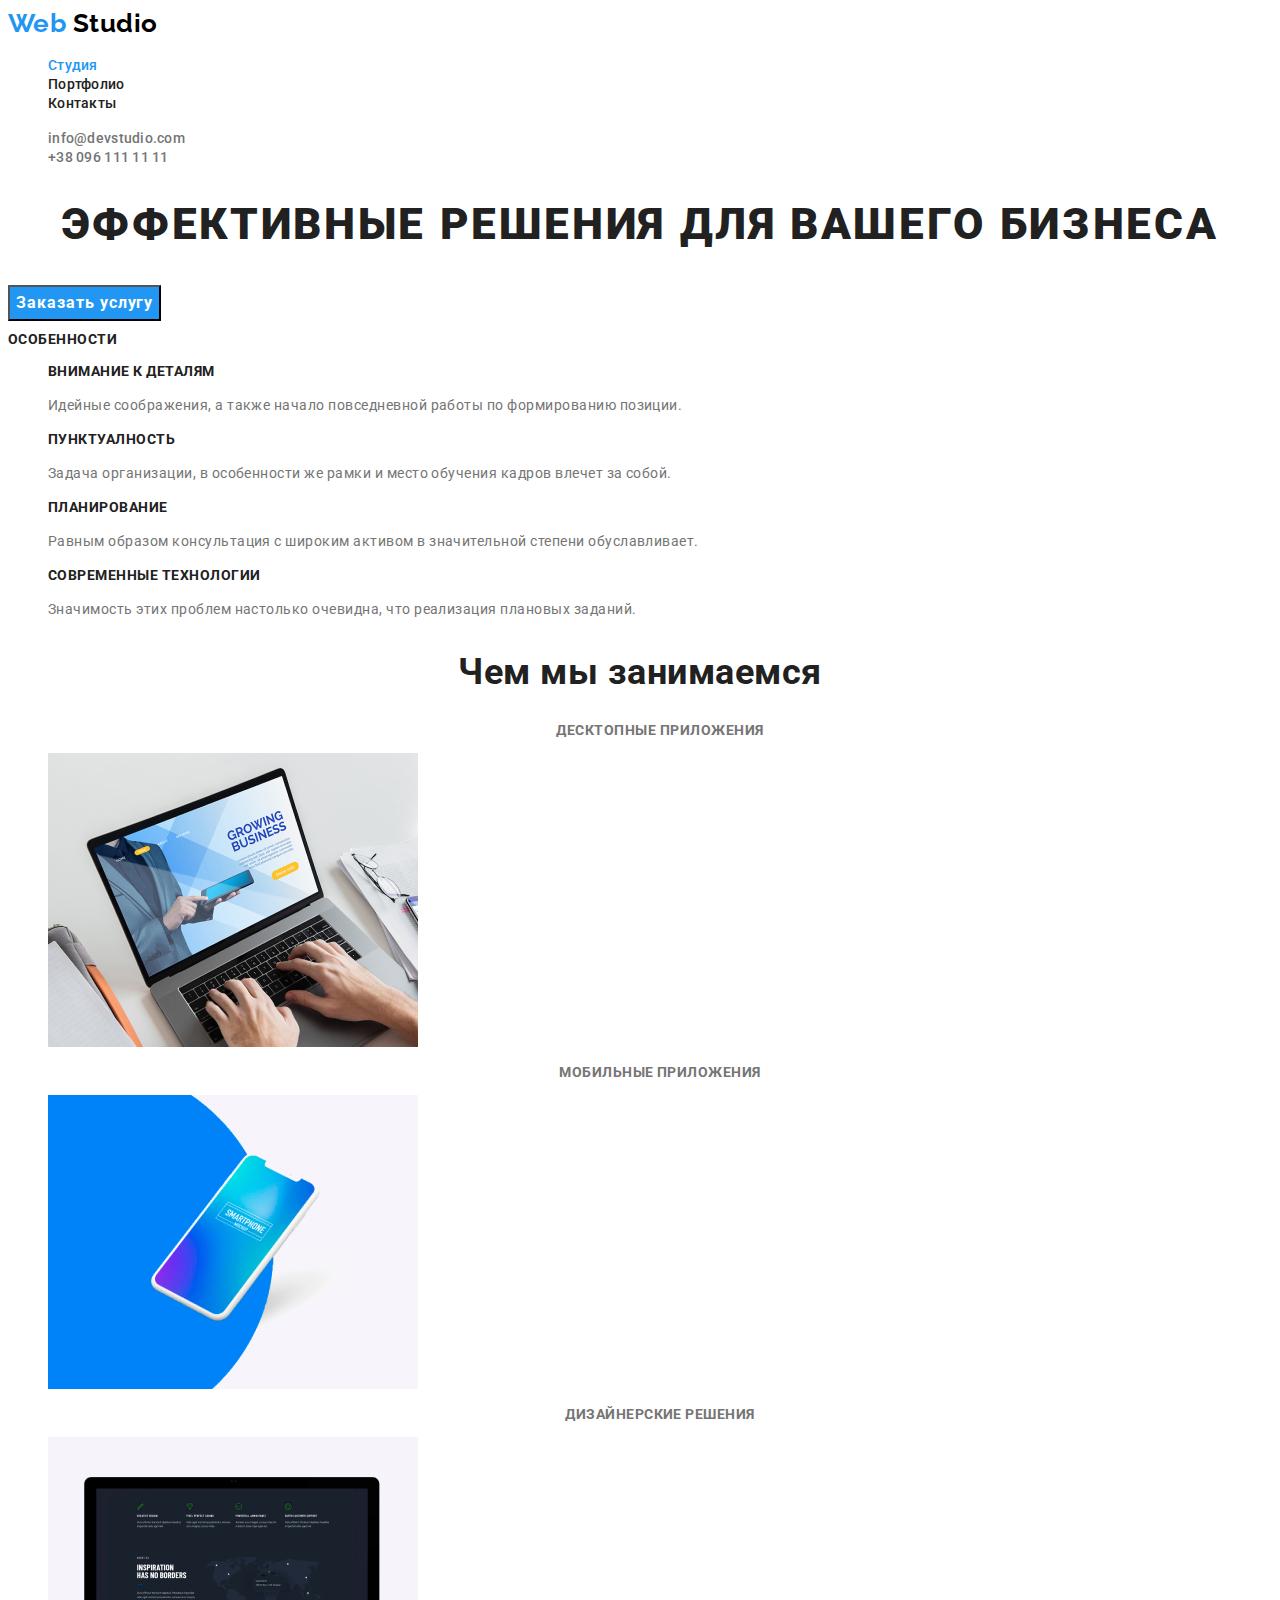
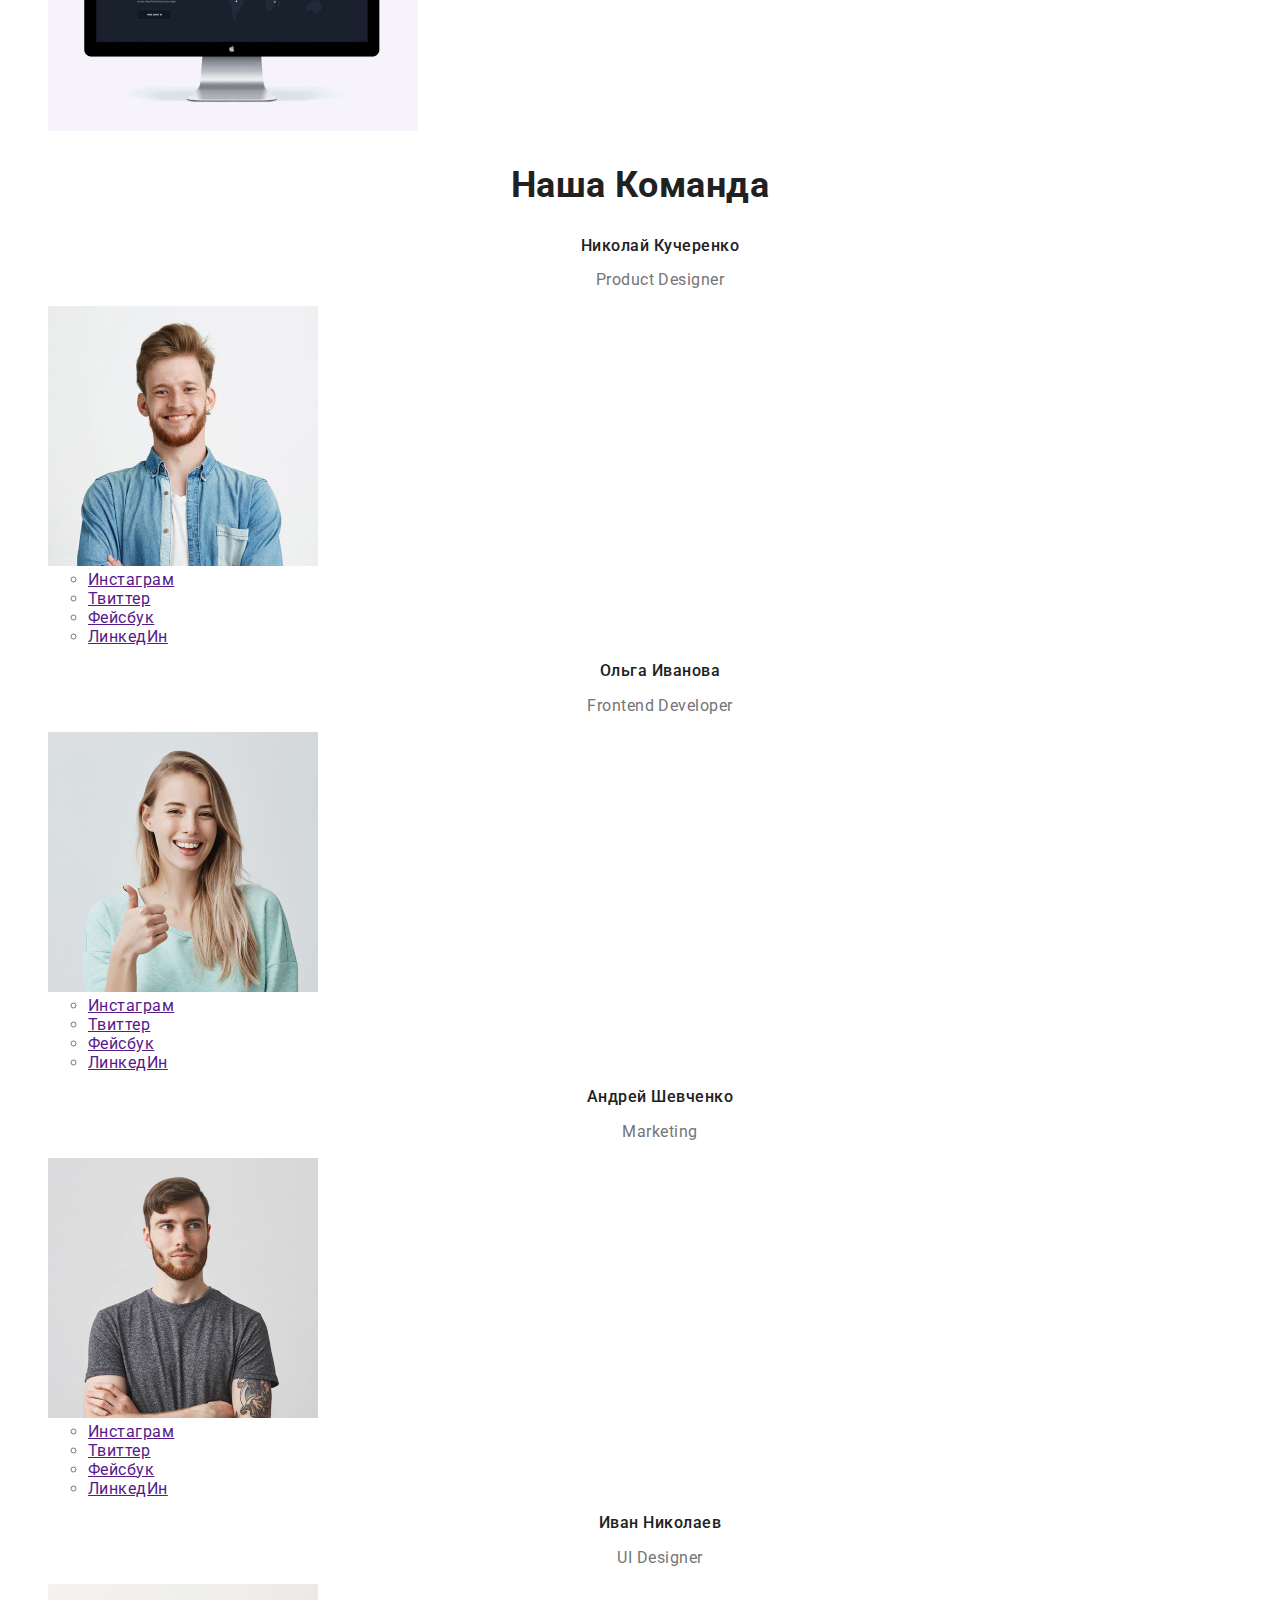
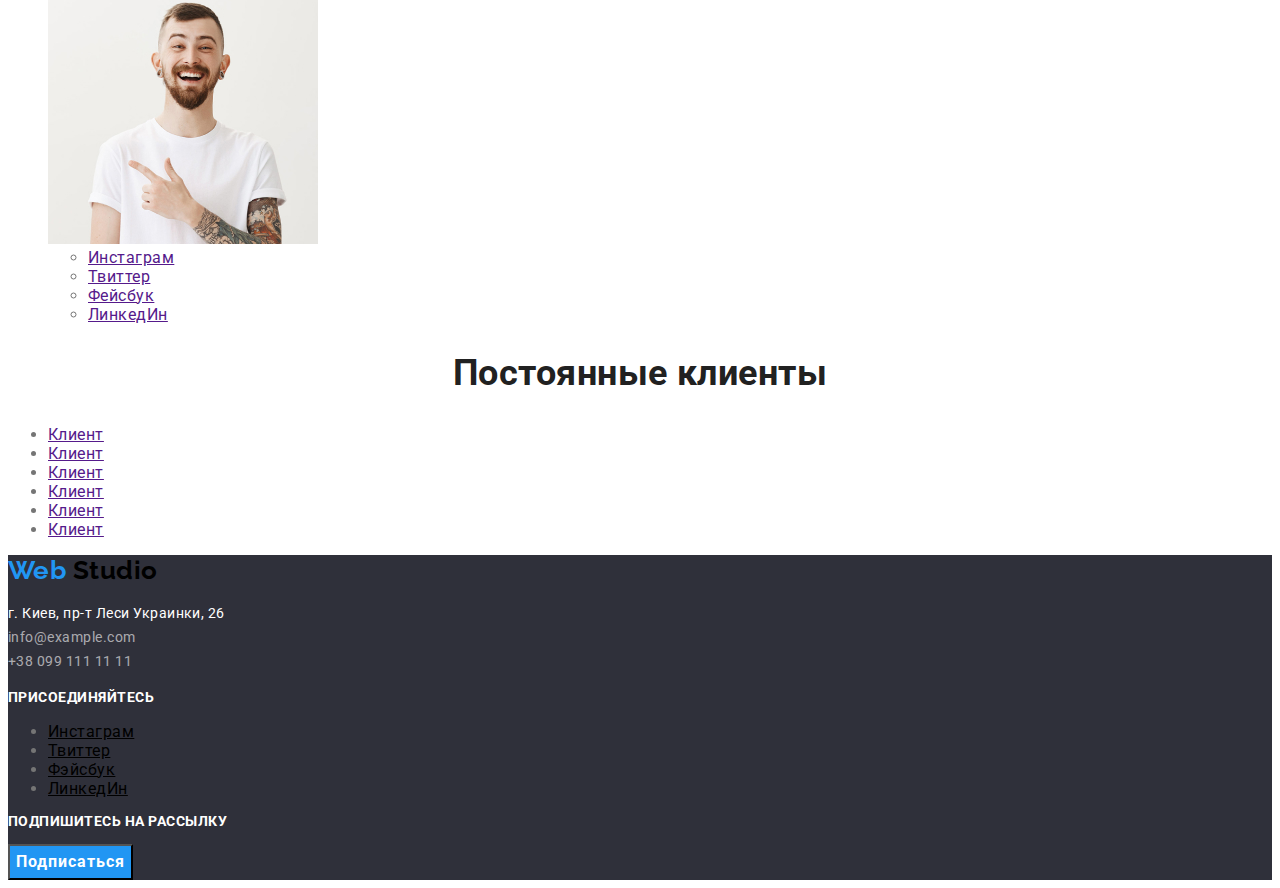
==== commit 566634da: "Оформление текста portfolio.html" ====
--- a/index.html
+++ b/index.html
@@ -15,8 +15,8 @@
     <!-- Шапка -->
     <header>
       <nav>
-        <a href="" class="logo underline">
-          <span class="logo-web underline">Web</span> Studio</a
+        <a href="" class="logo link">
+          <span class="logo-web link">Web</span> Studio</a
         >
 
         <ul class="pages-nav list">
@@ -28,12 +28,14 @@
 
       <ul class="nav-contacts list">
         <li>
-          <a href="mailto:info@devstudio.com" class="contacts"
+          <a href="mailto:info@devstudio.com" class="contacts link"
             >info@devstudio.com</a
           >
         </li>
         <li>
-          <a href="tel:+380961111111" class="contacts"> +38 096 111 11 11</a>
+          <a href="tel:+380961111111" class="contacts link">
+            +38 096 111 11 11</a
+          >
         </li>
       </ul>
     </header>
@@ -49,7 +51,7 @@
       <section class="features">
         <h2 class="title">Особенности</h2>
 
-        <ul>
+        <ul class="list">
           <li>
             <h3 class="title">Внимание к деталям</h3>
 
@@ -243,8 +245,8 @@
 
     <footer class="footer">
       <div>
-        <a href="" class="logo underline">
-          <span class="logo-web underline">Web</span> Studio</a
+        <a href="" class="logo link">
+          <span class="logo-web link">Web</span> Studio</a
         >
       </div>
       <div class="contacts">
--- a/сss/styles.css
+++ b/сss/styles.css
@@ -20,7 +20,7 @@
   list-style: none;
 }
 
-.underline {
+.link {
   text-decoration: none;
 }
 
@@ -157,13 +157,38 @@
 
 /* Оформление portfolio.html */
 
-.portfolio .title {
-  color: var(--title-color);
+.portfolio-title {
+  color: var(--title-color);
+
+  font-weight: 700;
+  font-size: 18px;
+  line-height: 2;
+  letter-spacing: 0.06em;
+}
+
+.portfolio-text {
+  font-weight: 400;
+  font-size: 18px;
+  line-height: 1.56;
+}
+
+.portfolio-directions {
+  color: var(--primary-text-color);
+
+  font-weight: 400;
+  font-size: 16px;
+  line-height: 1.87;
 }
 /* Фильтр портфолио */
 button {
   color: var(--title-color);
   background-color: var(--portfolio-button-color);
+
+  font-family: roboto;
+  font-weight: 500;
+  font-size: 16px;
+  line-height: 1.62;
+  text-align: center;
 }
 
 button:hover {
@@ -212,10 +237,6 @@
   color: var(--black-color);
 }
 
-/* .subscribe p {
-  color: var(--primary-white-color);
-} */
-
 /* Button */
 .button {
   color: var(--primary-white-color);
